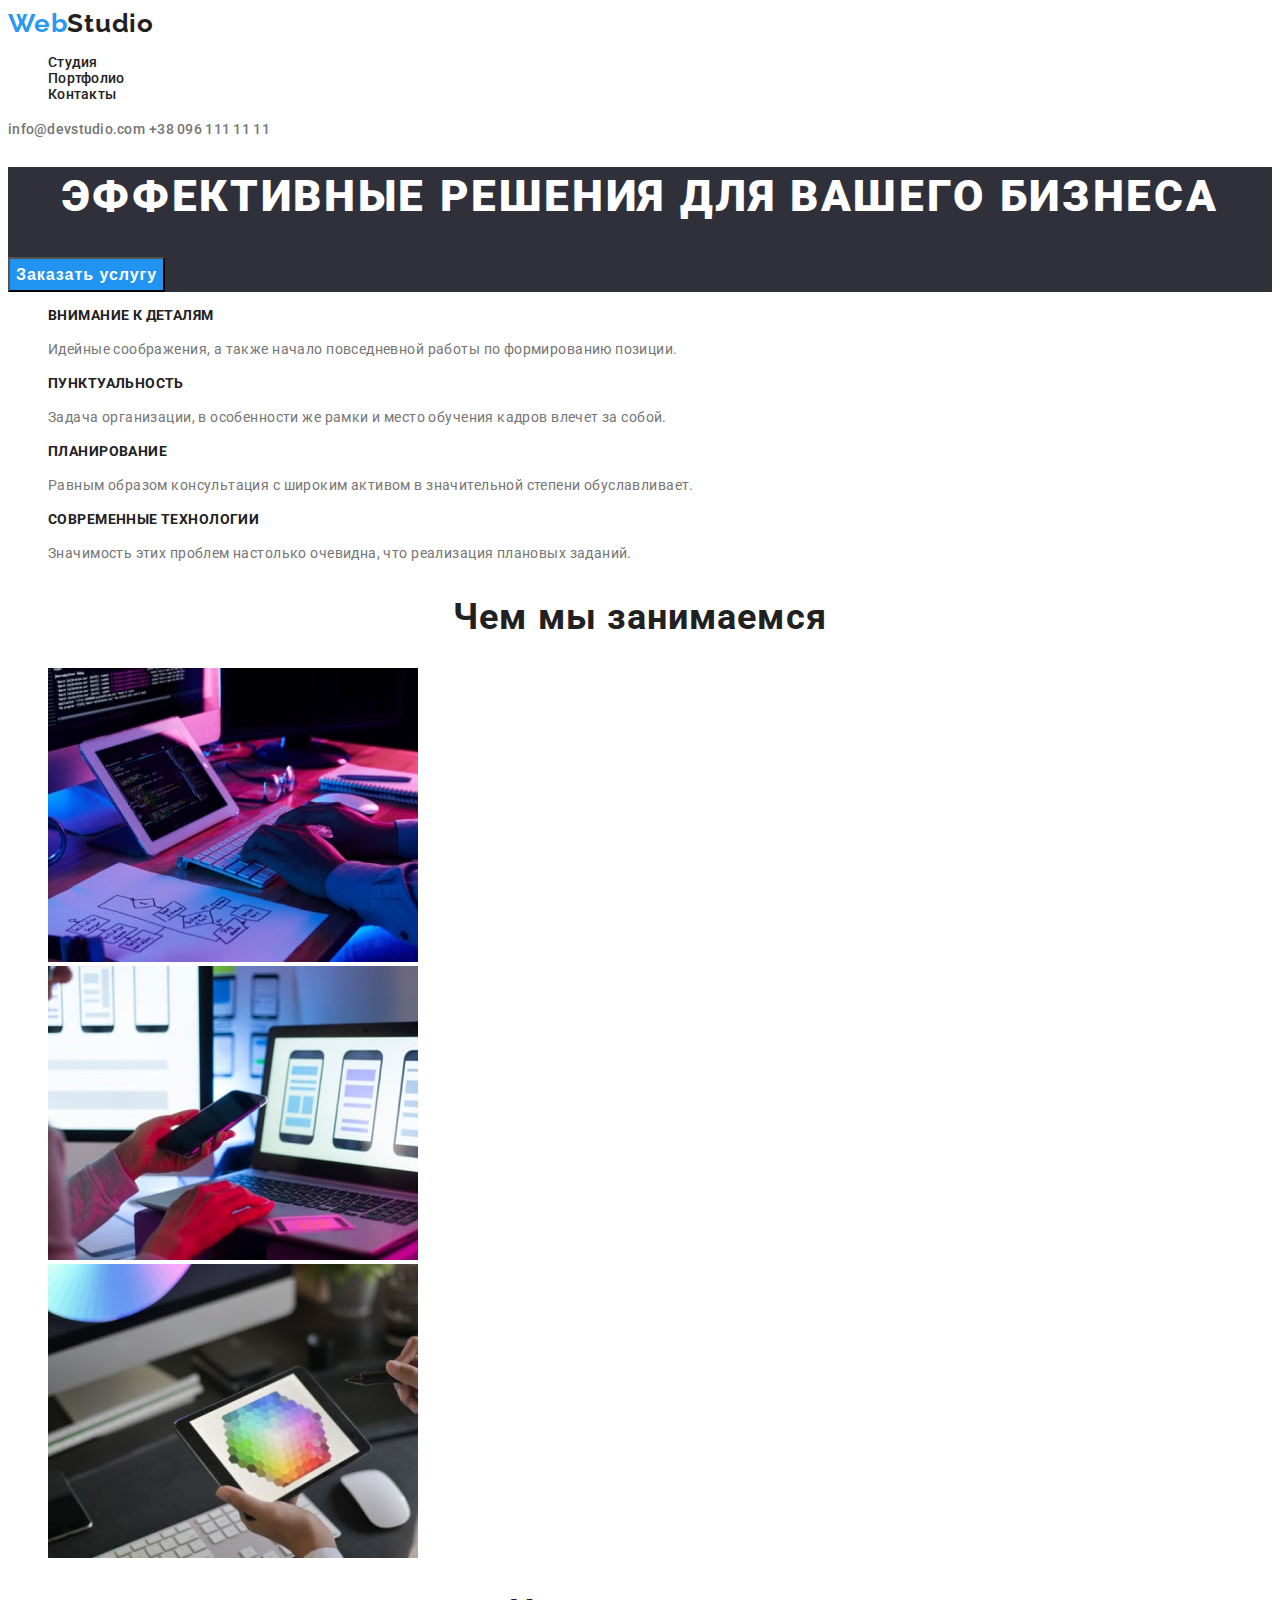
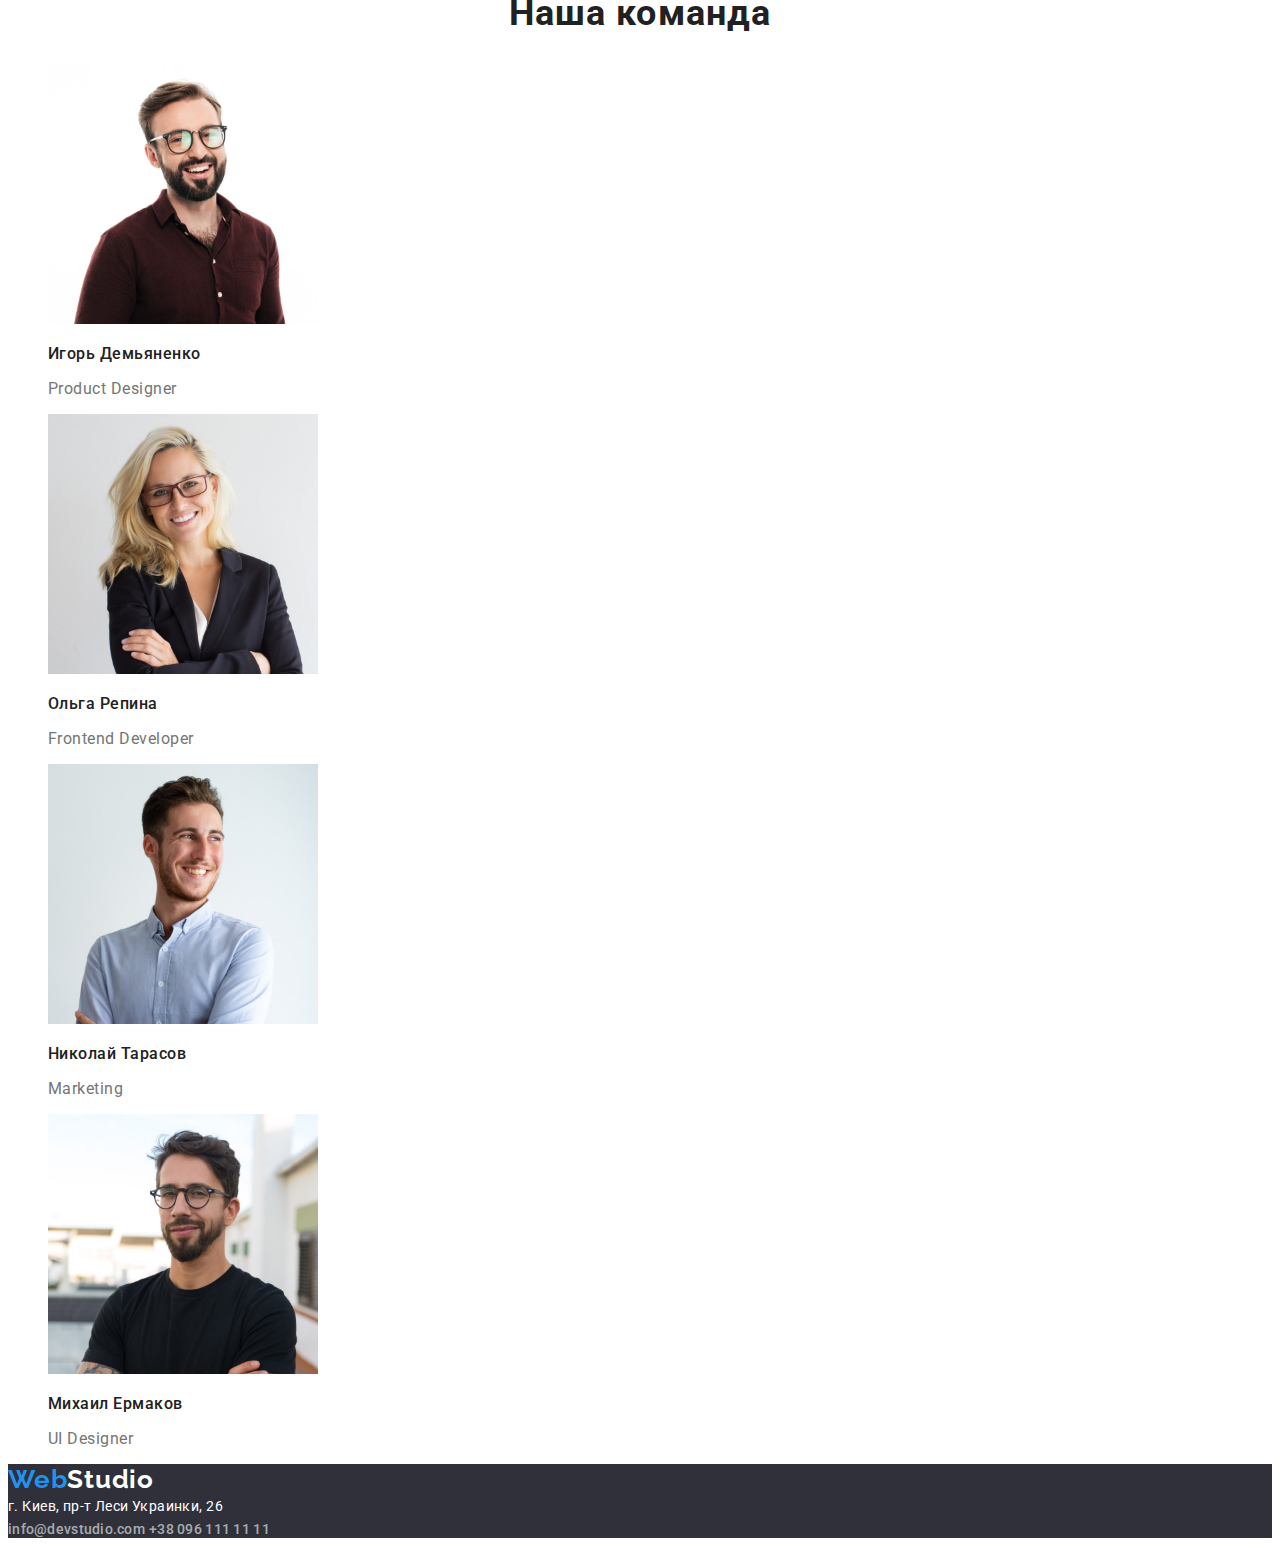
==== index.html @ b6e4cb20 "copy files from HW02" ====
<!DOCTYPE html>
<html lang="ru">
<head>
    <link rel="stylesheet" href="https://cdnjs.cloudflare.com/ajax/libs/modern-normalize/1.1.0/modern-normalize.min.css" integrity="sha512-wpPYUAdjBVSE4KJnH1VR1HeZfpl1ub8YT/NKx4PuQ5NmX2tKuGu6U/JRp5y+Y8XG2tV+wKQpNHVUX03MfMFn9Q==" crossorigin="anonymous" referrerpolicy="no-referrer" />
    <meta charset="UTF-8">
    <meta http-equiv="X-UA-Compatible" content="IE=edge">
    <meta name="viewport" content="width=device-width, initial-scale=1.0">
    <link rel="preconnect" href="https://fonts.googleapis.com">
    <link rel="preconnect" href="https://fonts.gstatic.com" crossorigin>
    <link href="https://fonts.googleapis.com/css2?family=Raleway:ital,wght@0,700;1,700&family=Roboto:ital,wght@0,400;0,500;0,700;0,900;1,400;1,500;1,700;1,900&display=swap" rel="stylesheet">
    <link rel="stylesheet" href="./css/styles.css">
    <title>WebStudio</title>
</head>
<body>

    <!-- HEADER -->
    <header class="header">
        <nav class="header-nav">
        <a href="/" lang="en" class="logo"><span class="span-logo">Web</span>Studio</a>
        <ul class="header-list list">
            <li class="header-item"><a class="header-link link" href="">Студия</a></li>
            <li class="header-item"><a class="header-link link" href="./portfolio.html">Портфолио</a></li>
            <li class="header-item"><a class="header-link link" href="">Контакты</a></li>
        </ul>
        </nav>
        <div class="header-div">
            <a class="header-mail link" href="mailto:info@devstudio.com">info@devstudio.com</a>
            <a class="header-tel link" href="tel:+380961111111">+38 096 111 11 11</a>
        </div>
    </header>
    
    <!-- MAIN -->
    <main class="index-main">
<section class="hero">
    <h1 class="hero-heading heading">Эффективные решения для вашего бизнеса</h1>
    <button class="hero-btn" type="button">Заказать услугу</button>
</section>

<section class="first-section">
    <h2 hidden>Скрытый заголовок</h2>
    <ul class="first-section-list list">
        <li class="first-section-item">
            <h3 class="first-section-heading">Внимание к деталям</h3>
            <p class="first-section-paragraph">Идейные соображения, а также начало повседневной работы по формированию позиции.</p>
        </li>
        <li class="first-section-item">
            <h3 class="first-section-heading">Пунктуальность</h3>
            <p class="first-section-paragraph">Задача организации, в особенности же рамки и место обучения кадров влечет за собой.</p>
        </li>
        <li class="first-section-item">
            <h3 class="first-section-heading">Планирование</h3>
            <p class="first-section-paragraph">Равным образом консультация с широким активом в значительной степени обуславливает.</p>
        </li>
        <li class="first-section-item">
            <h3 class="first-section-heading">Современные технологии</h3>
            <p class="first-section-paragraph">Значимость этих проблем настолько очевидна, что реализация плановых заданий.</p>
        </li>
    </ul>
</section>

<section class="second-section">
    <h2 class="second-section-heading heading">Чем мы занимаемся</h2>
    <ul class="second-section-list list">
        <li class="second-section-item">
            <img src="./images/photos/box1.jpg" alt="руки програмиста клавиатура и планшет" width="370" height="294">
        </li>
        <li class="second-section-item">
            <img src="./images/photos/box2.jpg" alt="руки дизайнера ноутбук и телефон в одной руке" width="370" height="294">
        </li>
        <li class="second-section-item">
            <img src="./images/photos/box3.jpg" alt="планшет в руках" width="370" height="294">
        </li>
    </ul>
</section>

<section class="team">
        <h2 class="team-heading heading">Наша команда</h2>
        <ul class="team-list list">
            <li class="team-item">
                <img src="./images/team-photos/img1.jpg" alt="фото сотрудника" width="270" height="260">
                <h3 class="team-item-heading">Игорь Демьяненко</h3>
                <p class="team-item-paragraph" lang="en">Product Designer</p>
            </li>
            <li class="team-item">
                <img src="./images/team-photos/img2.jpg" alt="фото сотрудника" width="270" height="260">
                <h3 class="team-item-heading">Ольга Репина</h3>
                <p class="team-item-paragraph" lang="en">Frontend Developer</p>
            </li>
            <li class="team-item">
                <img src="./images/team-photos/img3.jpg" alt="фото сотрудника" width="270" height="260">
                <h3 class="team-item-heading">Николай Тарасов</h3>
                <p class="team-item-paragraph" lang="en">Marketing</p>
            </li>
            <li class="team-item">
                <img src="./images/team-photos/img4.jpg" alt="фото сотрудника" width="270" height="260">
                <h3 class="team-item-heading">Михаил Ермаков</h3>
                <p class="team-item-paragraph" lang="en">UI Designer</p>
            </li>
        </ul>
    </section>
</main>
    
<!-- FOOTER -->
<footer class="footer">
    <a href="/" lang="en" class="footer-logo logo"><span class="span-logo">Web</span>Studio</a>
    <address class="footer-address">г. Киев, пр-т Леси Украинки, 26</address>
    <div class="footer-div">
        <a class="footer-mail link" href="mailto:info@devstudio.com">info@devstudio.com</a>
        <a class="footer-tel link" href="tel:+380961111111">+38 096 111 11 11</a>
    </div>
</footer>

</body>
</html>
---- css/styles.css ----
/* --------------var--------------- */
:root {
  --primary-text-color: #212121;
  --secondary-text-color: #757575;
  --accent-color: #2196F3fb;
  --primary-white-color: #ffffff;
}

body {
  font-family: 'Roboto', sans-serif;
  color: var(--primary-text-color);
}

.logo {
  font-family: Raleway;
  font-weight: 700;
  font-size: 26px;
  line-height: 1.19;
  text-decoration: none;
  letter-spacing: 0.03em;
  color: var(--primary-text-color);
}

.span-logo {
  color: var(--accent-color);
}

.list {
  list-style-type: none;
}

.link {
  text-decoration: none;
  color: var(--primary-text-color);
}

.link:hover, 
.link:focus {
  color: var(--accent-color);
}

.btn:hover, 
.btn:focus {
  background-color: var(--accent-color);
  color: var(--primary-white-color);
}

.btn {
  cursor: pointer;
}

.heading {
  text-align: center;
}

/* ----------------index.html---------------------- */

/* ---------------header------------------------- */
.header {
  background-color: var(--primary-white-color)
}

.header-item {
  font-weight: 500;
  font-size: 14px;
  line-height: 1.14;
  letter-spacing: 0.02em;

}

.header-mail, 
.header-tel {
  color: var(--secondary-text-color);
  font-weight: 500;
  font-size: 14px;
  line-height: 1.14;
  letter-spacing: 0.02em;
}

.hero {
  background-color: #2F303A;
}

.hero-heading {
  font-family: Roboto;
  font-weight: 900;
  font-size: 44px;
  line-height: 1.36;
  text-align: center;
  letter-spacing: 0.06em;
  text-transform: uppercase;
  color: var(--primary-white-color);
}

.hero-btn {
  font-weight: 700;
  font-size: 16px;
  line-height: 1.87;
  letter-spacing: 0.06em;
  background-color: var(--accent-color);
  color: var(--primary-white-color);
}

/* ------------------main--------------------- */
.first-section-heading {
  font-weight: 700;
  font-size: 14px;
  line-height: 1.14;
  letter-spacing: 0.03em;
  text-transform: uppercase;
}  

.first-section-paragraph {
  font-size: 14px;
  line-height: 1.71;
  letter-spacing: 0.03em;
  color: var(--secondary-text-color);
}


.second-section-heading {
  font-weight: 700;
  font-size: 36px;
  line-height: 1.17;
  letter-spacing: 0.03em;
}

.team-heading {
  font-weight: 700;
  font-size: 36px;
  line-height: 1.17;
  letter-spacing: 0.03em;
}

.team-item-heading {
  font-weight: 500;
  font-size: 16px;
  line-height: 1.19;
  letter-spacing: 0.03em;
}

.team-item-paragraph {
  font-size: 16px;
  line-height: 1.19;
  letter-spacing: 0.03em;
  color: var(--secondary-text-color);
}

/* -------------------footer-------------------------- */

.footer {
  background-color: #2F303A;
}

.footer-logo {
  color: var(--primary-white-color);
}

.footer-address {
  color: var(--primary-white-color);
  font-style: normal;
  font-size: 14px;
  line-height: 1.71;
  letter-spacing: 0.03em;
}

.footer-mail,
.footer-tel {
  color: rgba(255, 255, 255, 0.6);
  font-weight: 500;
  font-size: 14px;
  line-height: 1.14;
  letter-spacing: 0.02em;
}


/* ---------------------portfolio.html-------------------- */

.portfolio-button-item {
  font-weight: 500;
  font-size: 16px;
  line-height: 1.62;
  letter-spacing: 0.03em;
}

.portfolio-text {
  font-size: 16px;
  line-height: 1.87;
  letter-spacing: 0.03em;
  color: var(--secondary-text-color)
}

.portfolio-heading {
  font-weight: 700;
  font-size: 18px;
  line-height: 2;
  letter-spacing: 0.06em;
}
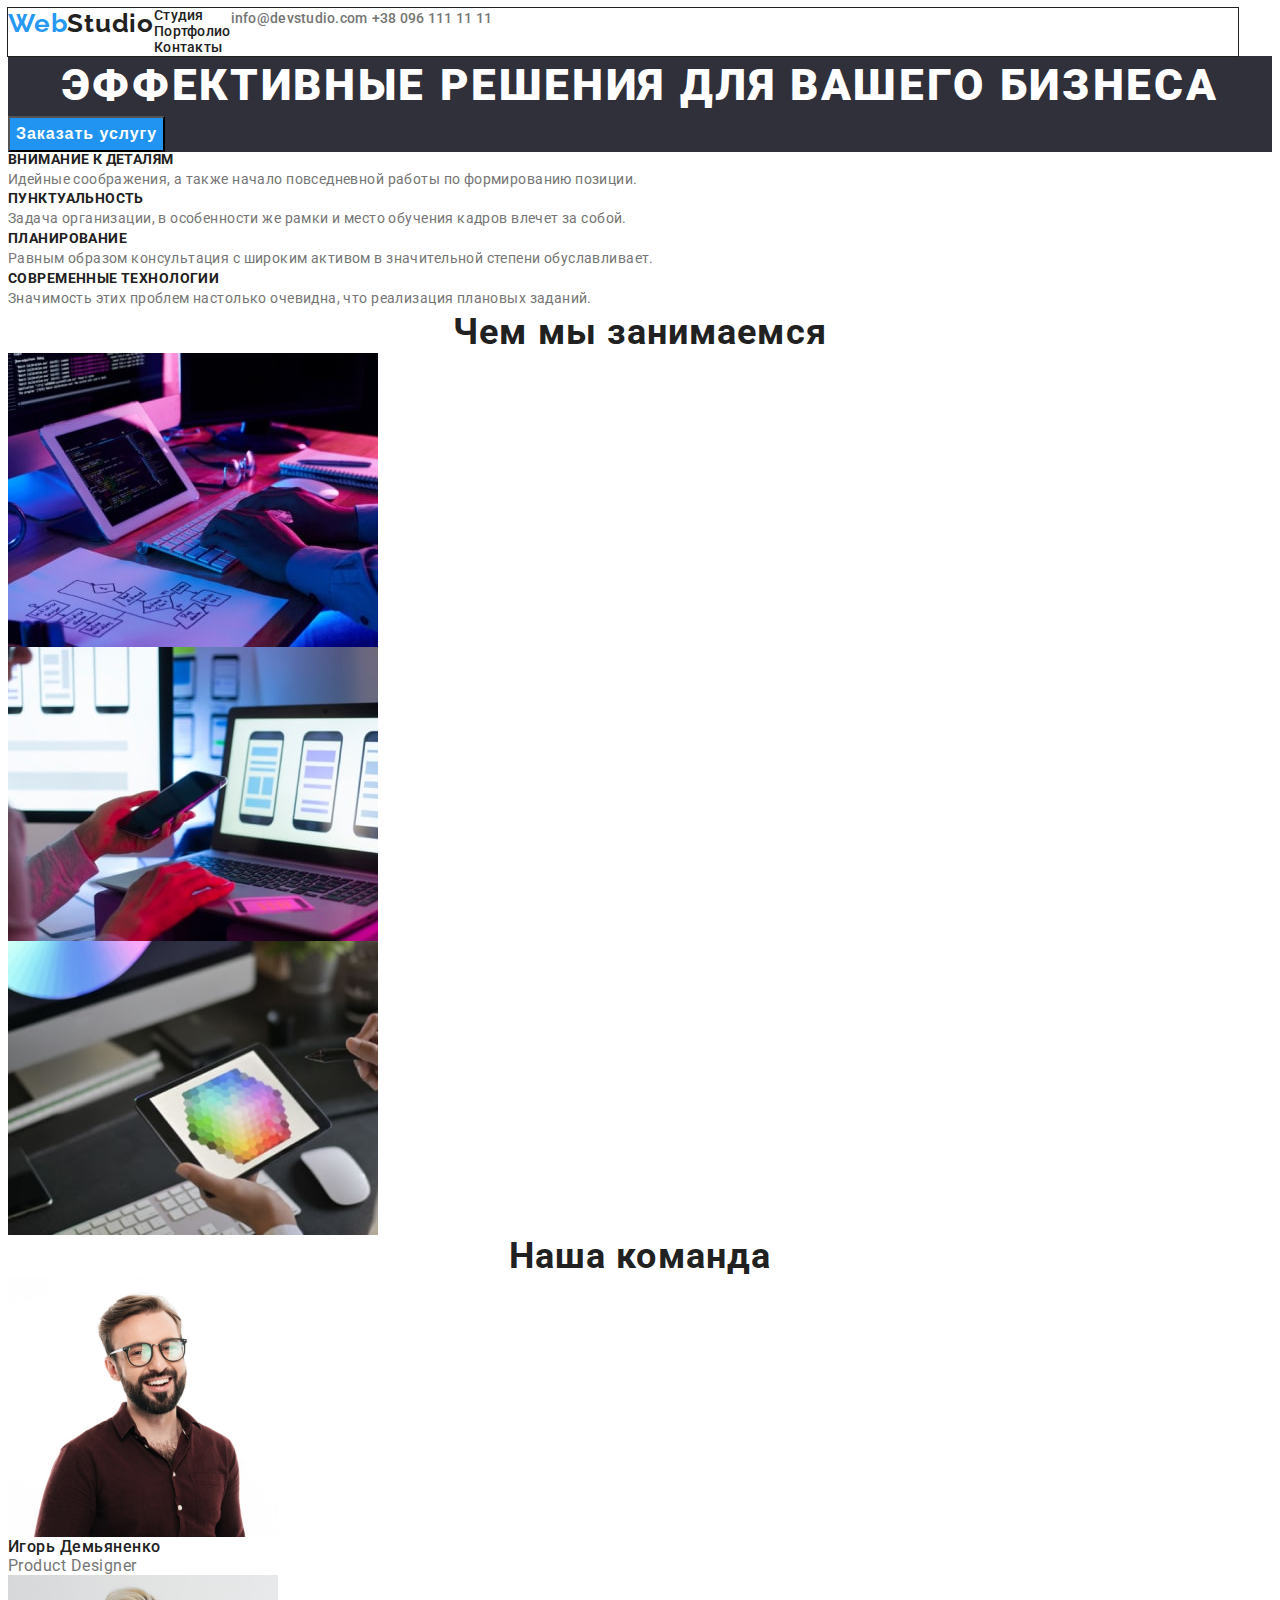
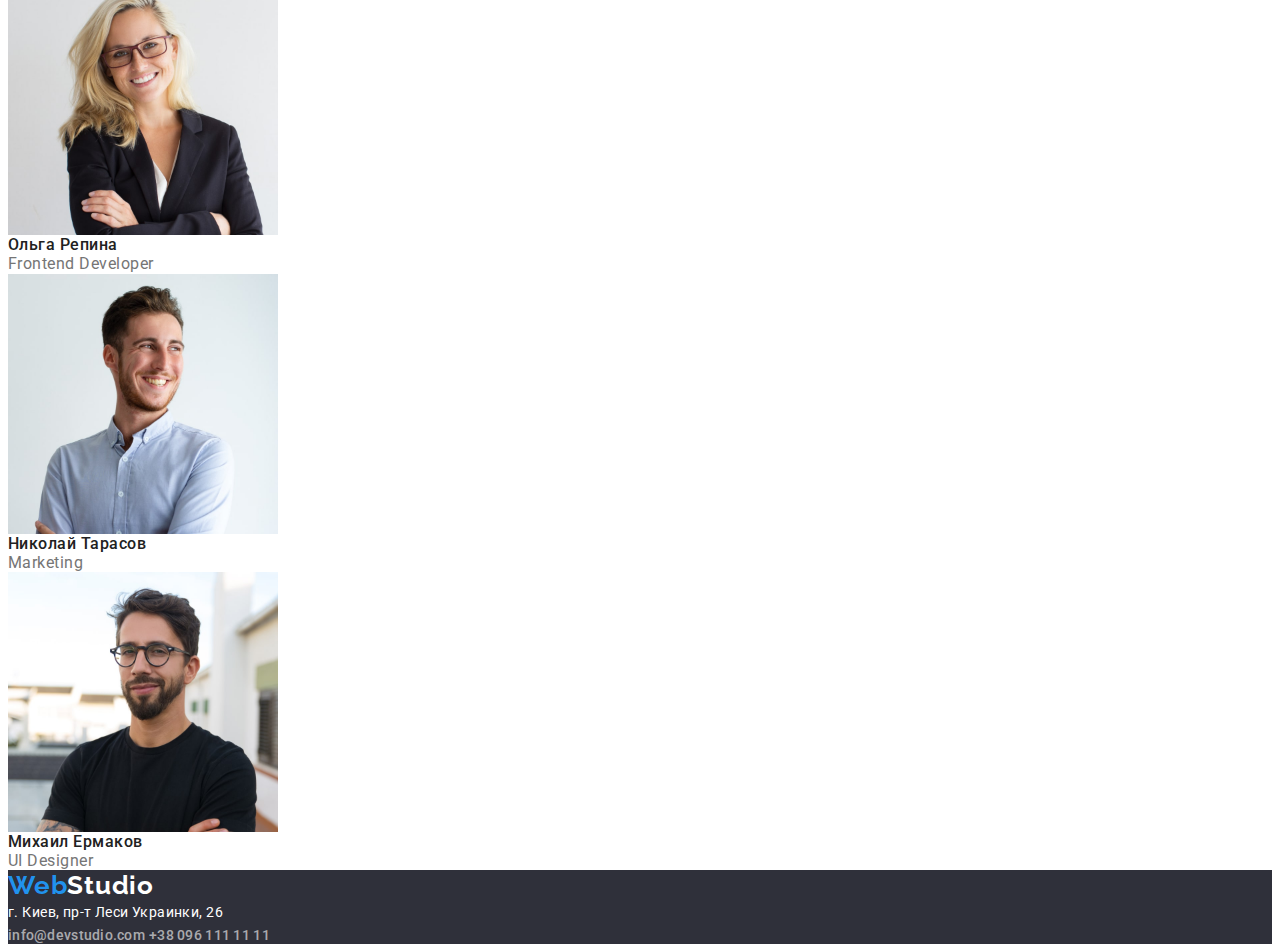
==== commit 7fb62db5: "Update index.html" ====
--- a/index.html
+++ b/index.html
@@ -15,6 +15,7 @@
 
     <!-- HEADER -->
     <header class="header">
+        <div class="container">
         <nav class="header-nav">
         <a href="/" lang="en" class="logo"><span class="span-logo">Web</span>Studio</a>
         <ul class="header-list list">
@@ -22,11 +23,11 @@
             <li class="header-item"><a class="header-link link" href="./portfolio.html">Портфолио</a></li>
             <li class="header-item"><a class="header-link link" href="">Контакты</a></li>
         </ul>
-        </nav>
         <div class="header-div">
             <a class="header-mail link" href="mailto:info@devstudio.com">info@devstudio.com</a>
             <a class="header-tel link" href="tel:+380961111111">+38 096 111 11 11</a>
         </div>
+    </div>
     </header>
     
     <!-- MAIN -->
@@ -36,6 +37,7 @@
     <button class="hero-btn" type="button">Заказать услугу</button>
 </section>
 
+<!-- first section -->
 <section class="first-section">
     <h2 hidden>Скрытый заголовок</h2>
     <ul class="first-section-list list">
@@ -58,6 +60,7 @@
     </ul>
 </section>
 
+<!-- second section -->
 <section class="second-section">
     <h2 class="second-section-heading heading">Чем мы занимаемся</h2>
     <ul class="second-section-list list">
@@ -73,6 +76,7 @@
     </ul>
 </section>
 
+<!-- team -->
 <section class="team">
         <h2 class="team-heading heading">Наша команда</h2>
         <ul class="team-list list">
--- a/css/styles.css
+++ b/css/styles.css
@@ -1,5 +1,16 @@
 
 /* --------------var--------------- */
+
+html {
+  box-sizing: border-box;
+}
+
+*,
+*::before,
+*::after {
+  box-sizing: inherit;
+}
+
 :root {
   --primary-text-color: #212121;
   --secondary-text-color: #757575;
@@ -7,11 +18,32 @@
   --primary-white-color: #ffffff;
 }
 
+
 body {
   font-family: 'Roboto', sans-serif;
   color: var(--primary-text-color);
 }
 
+h1,
+h2,
+h3,
+h4,
+h5,
+h6,
+p {
+  margin: 0;
+}
+
+ul {
+  margin: 0;
+}
+
+img {
+  display: block;
+  max-width: 100%;
+  height: auto;
+}
+
 .logo {
   font-family: Raleway;
   font-weight: 700;
@@ -54,11 +86,24 @@
   text-align: center;
 }
 
+.container {
+  width: 1230px;
+  outline: 1px solid;
+}
+
 /* ----------------index.html---------------------- */
 
 /* ---------------header------------------------- */
 .header {
   background-color: var(--primary-white-color)
+}
+
+.header-nav {
+  display: flex;
+}
+
+.header-list {
+  padding: 0;
 }
 
 .header-item {
@@ -103,6 +148,11 @@
 }
 
 /* ------------------main--------------------- */
+
+.first-section-list {
+  padding-left: 0;
+}
+
 .first-section-heading {
   font-weight: 700;
   font-size: 14px;
@@ -126,11 +176,19 @@
   letter-spacing: 0.03em;
 }
 
+.second-section-list {
+  padding-left: 0;
+}
+
 .team-heading {
   font-weight: 700;
   font-size: 36px;
   line-height: 1.17;
   letter-spacing: 0.03em;
+}
+
+.team-list {
+  padding-left: 0;
 }
 
 .team-item-heading {
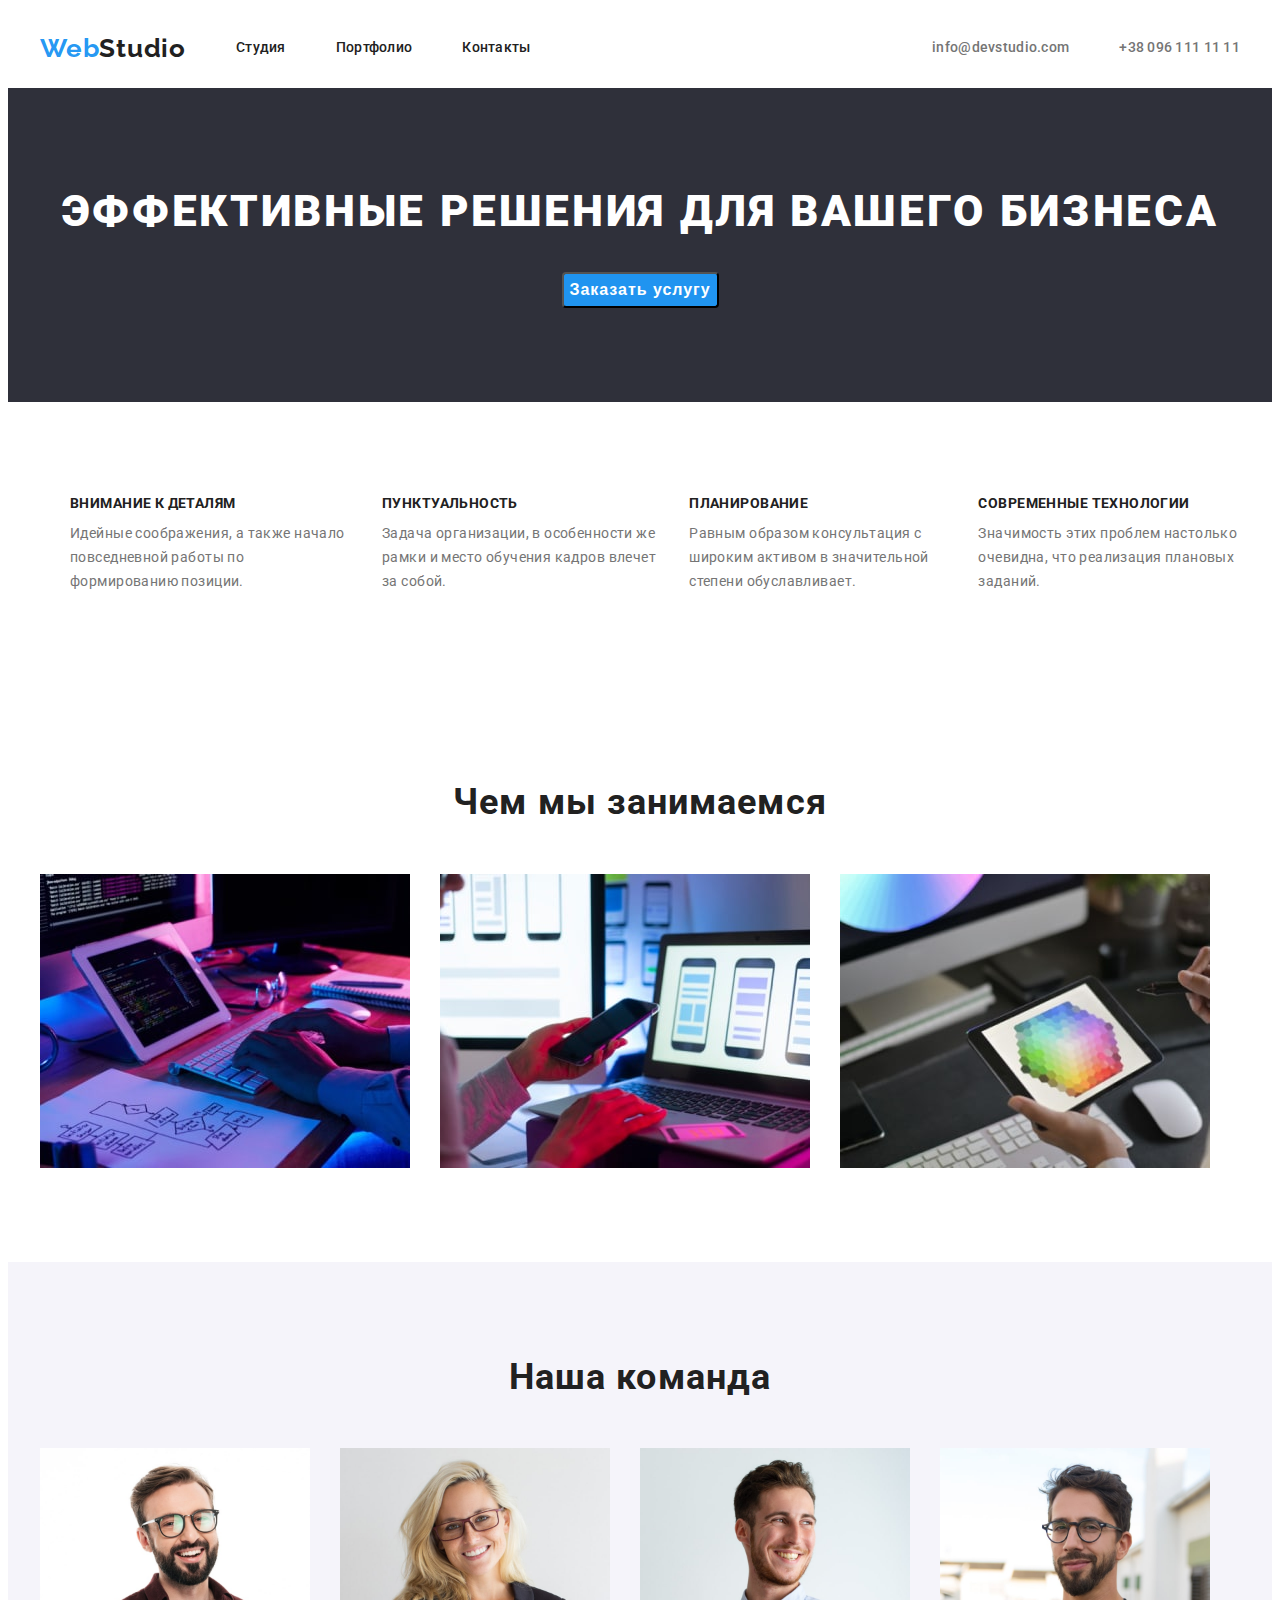
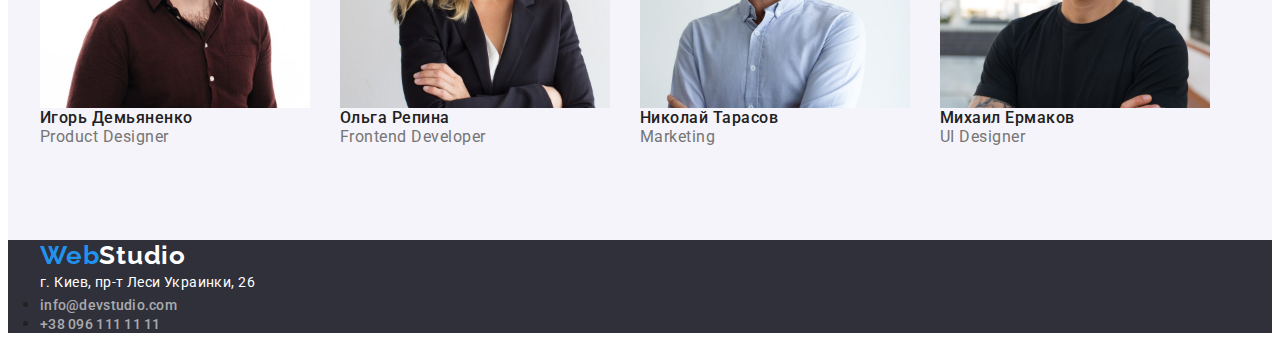
==== commit 0973c79f: "Update index.html" ====
--- a/index.html
+++ b/index.html
@@ -1,118 +1,201 @@
 <!DOCTYPE html>
 <html lang="ru">
-<head>
-    <link rel="stylesheet" href="https://cdnjs.cloudflare.com/ajax/libs/modern-normalize/1.1.0/modern-normalize.min.css" integrity="sha512-wpPYUAdjBVSE4KJnH1VR1HeZfpl1ub8YT/NKx4PuQ5NmX2tKuGu6U/JRp5y+Y8XG2tV+wKQpNHVUX03MfMFn9Q==" crossorigin="anonymous" referrerpolicy="no-referrer" />
-    <meta charset="UTF-8">
-    <meta http-equiv="X-UA-Compatible" content="IE=edge">
-    <meta name="viewport" content="width=device-width, initial-scale=1.0">
-    <link rel="preconnect" href="https://fonts.googleapis.com">
-    <link rel="preconnect" href="https://fonts.gstatic.com" crossorigin>
-    <link href="https://fonts.googleapis.com/css2?family=Raleway:ital,wght@0,700;1,700&family=Roboto:ital,wght@0,400;0,500;0,700;0,900;1,400;1,500;1,700;1,900&display=swap" rel="stylesheet">
-    <link rel="stylesheet" href="./css/styles.css">
+  <head>
+    <link
+      rel="stylesheet"
+      href="https://cdnjs.cloudflare.com/ajax/libs/modern-normalize/1.1.0/modern-normalize.min.css"
+      integrity="sha512-wpPYUAdjBVSE4KJnH1VR1HeZfpl1ub8YT/NKx4PuQ5NmX2tKuGu6U/JRp5y+Y8XG2tV+wKQpNHVUX03MfMFn9Q=="
+      crossorigin="anonymous"
+      referrerpolicy="no-referrer"
+    />
+    <meta charset="UTF-8" />
+    <meta http-equiv="X-UA-Compatible" content="IE=edge" />
+    <meta name="viewport" content="width=device-width, initial-scale=1.0" />
+    <link rel="preconnect" href="https://fonts.googleapis.com" />
+    <link rel="preconnect" href="https://fonts.gstatic.com" crossorigin />
+    <link
+      href="https://fonts.googleapis.com/css2?family=Raleway:ital,wght@0,700;1,700&family=Roboto:ital,wght@0,400;0,500;0,700;0,900;1,400;1,500;1,700;1,900&display=swap"
+      rel="stylesheet"
+    />
+    <link rel="stylesheet" href="./css/styles.css" />
     <title>WebStudio</title>
-</head>
-<body>
-
+  </head>
+  <body>
     <!-- HEADER -->
     <header class="header">
-        <div class="container">
+      <div class="container">
         <nav class="header-nav">
-        <a href="/" lang="en" class="logo"><span class="span-logo">Web</span>Studio</a>
-        <ul class="header-list list">
-            <li class="header-item"><a class="header-link link" href="">Студия</a></li>
-            <li class="header-item"><a class="header-link link" href="./portfolio.html">Портфолио</a></li>
-            <li class="header-item"><a class="header-link link" href="">Контакты</a></li>
+          <a href="/" lang="en" class="logo"><span class="span-logo">Web</span>Studio</a>
+
+          <ul class="header-list list">
+            <li class="header-item">
+              <a class="header-link link" href="">Студия</a>
+            </li>
+            <li class="header-item">
+              <a class="header-link link" href="./portfolio.html">Портфолио</a>
+            </li>
+            <li class="header-item">
+              <a class="header-link link" href="">Контакты</a>
+            </li>
+          </ul>
+        </nav>
+
+        <ul class="header-mail-tel list">
+          <li class="header-mail-tel-list">
+            <a class="header-mail link" href="mailto:info@devstudio.com">info@devstudio.com</a>
+          </li>
+          <li class="header-mail-tel-list">
+            <a class="header-tel link" href="tel:+380961111111">+38 096 111 11 11</a>
+          </li>
         </ul>
-        <div class="header-div">
-            <a class="header-mail link" href="mailto:info@devstudio.com">info@devstudio.com</a>
-            <a class="header-tel link" href="tel:+380961111111">+38 096 111 11 11</a>
-        </div>
-    </div>
+      </div>
     </header>
-    
+
     <!-- MAIN -->
     <main class="index-main">
-<section class="hero">
-    <h1 class="hero-heading heading">Эффективные решения для вашего бизнеса</h1>
-    <button class="hero-btn" type="button">Заказать услугу</button>
-</section>
-
-<!-- first section -->
-<section class="first-section">
-    <h2 hidden>Скрытый заголовок</h2>
-    <ul class="first-section-list list">
-        <li class="first-section-item">
-            <h3 class="first-section-heading">Внимание к деталям</h3>
-            <p class="first-section-paragraph">Идейные соображения, а также начало повседневной работы по формированию позиции.</p>
-        </li>
-        <li class="first-section-item">
-            <h3 class="first-section-heading">Пунктуальность</h3>
-            <p class="first-section-paragraph">Задача организации, в особенности же рамки и место обучения кадров влечет за собой.</p>
-        </li>
-        <li class="first-section-item">
-            <h3 class="first-section-heading">Планирование</h3>
-            <p class="first-section-paragraph">Равным образом консультация с широким активом в значительной степени обуславливает.</p>
-        </li>
-        <li class="first-section-item">
-            <h3 class="first-section-heading">Современные технологии</h3>
-            <p class="first-section-paragraph">Значимость этих проблем настолько очевидна, что реализация плановых заданий.</p>
-        </li>
-    </ul>
-</section>
-
-<!-- second section -->
-<section class="second-section">
-    <h2 class="second-section-heading heading">Чем мы занимаемся</h2>
-    <ul class="second-section-list list">
-        <li class="second-section-item">
-            <img src="./images/photos/box1.jpg" alt="руки програмиста клавиатура и планшет" width="370" height="294">
-        </li>
-        <li class="second-section-item">
-            <img src="./images/photos/box2.jpg" alt="руки дизайнера ноутбук и телефон в одной руке" width="370" height="294">
-        </li>
-        <li class="second-section-item">
-            <img src="./images/photos/box3.jpg" alt="планшет в руках" width="370" height="294">
-        </li>
-    </ul>
-</section>
-
-<!-- team -->
-<section class="team">
-        <h2 class="team-heading heading">Наша команда</h2>
-        <ul class="team-list list">
-            <li class="team-item">
-                <img src="./images/team-photos/img1.jpg" alt="фото сотрудника" width="270" height="260">
-                <h3 class="team-item-heading">Игорь Демьяненко</h3>
-                <p class="team-item-paragraph" lang="en">Product Designer</p>
-            </li>
-            <li class="team-item">
-                <img src="./images/team-photos/img2.jpg" alt="фото сотрудника" width="270" height="260">
-                <h3 class="team-item-heading">Ольга Репина</h3>
-                <p class="team-item-paragraph" lang="en">Frontend Developer</p>
-            </li>
-            <li class="team-item">
-                <img src="./images/team-photos/img3.jpg" alt="фото сотрудника" width="270" height="260">
-                <h3 class="team-item-heading">Николай Тарасов</h3>
-                <p class="team-item-paragraph" lang="en">Marketing</p>
-            </li>
-            <li class="team-item">
-                <img src="./images/team-photos/img4.jpg" alt="фото сотрудника" width="270" height="260">
-                <h3 class="team-item-heading">Михаил Ермаков</h3>
-                <p class="team-item-paragraph" lang="en">UI Designer</p>
-            </li>
+      <section class="hero section">
+        <div class="container">
+          <h1 class="hero-heading heading">Эффективные решения для вашего бизнеса</h1>
+          <button class="hero-btn" type="button">Заказать услугу</button>
+        </div>
+      </section>
+
+      <!-- first section -->
+
+      <section class="first-section section">
+        <div class="container">
+          <h2 hidden>Скрытый заголовок</h2>
+          <ul class="first-section-list list">
+            <li class="first-section-item">
+              <h3 class="first-section-heading">Внимание к деталям</h3>
+              <p class="first-section-paragraph">
+                Идейные соображения, а также начало повседневной работы по формированию позиции.
+              </p>
+            </li>
+            <li class="first-section-item">
+              <h3 class="first-section-heading">Пунктуальность</h3>
+              <p class="first-section-paragraph">
+                Задача организации, в особенности же рамки и место обучения кадров влечет за собой.
+              </p>
+            </li>
+            <li class="first-section-item">
+              <h3 class="first-section-heading">Планирование</h3>
+              <p class="first-section-paragraph">
+                Равным образом консультация с широким активом в значительной степени обуславливает.
+              </p>
+            </li>
+            <li class="first-section-item">
+              <h3 class="first-section-heading">Современные технологии</h3>
+              <p class="first-section-paragraph">
+                Значимость этих проблем настолько очевидна, что реализация плановых заданий.
+              </p>
+            </li>
+          </ul>
+        </div>
+      </section>
+
+      <!-- second section -->
+
+      <section class="second-section section">
+        <div class="container">
+          <h2 class="second-section-heading heading">Чем мы занимаемся</h2>
+          <ul class="second-section-list list">
+            <li class="second-section-item">
+              <img
+                class="images"
+                src="./images/photos/box1.jpg"
+                alt="руки програмиста клавиатура и планшет"
+                width="370"
+                height="294"
+              />
+            </li>
+            <li class="second-section-item">
+              <img
+                class="images"
+                src="./images/photos/box2.jpg"
+                alt="руки дизайнера ноутбук и телефон в одной руке"
+                width="370"
+                height="294"
+              />
+            </li>
+            <li class="second-section-item">
+              <img
+                class="images"
+                src="./images/photos/box3.jpg"
+                alt="планшет в руках"
+                width="370"
+                height="294"
+              />
+            </li>
+          </ul>
+        </div>
+      </section>
+
+      <!-- team -->
+
+      <section class="team section">
+        <div class="container">
+          <h2 class="team-heading heading">Наша команда</h2>
+          <ul class="team-list list">
+            <li class="team-item">
+              <img
+                src="./images/team-photos/img1.jpg"
+                alt="фото сотрудника"
+                width="270"
+                height="260"
+              />
+              <h3 class="team-item-heading">Игорь Демьяненко</h3>
+              <p class="team-item-paragraph" lang="en">Product Designer</p>
+            </li>
+            <li class="team-item">
+              <img
+                src="./images/team-photos/img2.jpg"
+                alt="фото сотрудника"
+                width="270"
+                height="260"
+              />
+              <h3 class="team-item-heading">Ольга Репина</h3>
+              <p class="team-item-paragraph" lang="en">Frontend Developer</p>
+            </li>
+            <li class="team-item">
+              <img
+                src="./images/team-photos/img3.jpg"
+                alt="фото сотрудника"
+                width="270"
+                height="260"
+              />
+              <h3 class="team-item-heading">Николай Тарасов</h3>
+              <p class="team-item-paragraph" lang="en">Marketing</p>
+            </li>
+            <li class="team-item">
+              <img
+                src="./images/team-photos/img4.jpg"
+                alt="фото сотрудника"
+                width="270"
+                height="260"
+              />
+              <h3 class="team-item-heading">Михаил Ермаков</h3>
+              <p class="team-item-paragraph" lang="en">UI Designer</p>
+            </li>
+          </ul>
+        </div>
+      </section>
+    </main>
+
+    <!-- FOOTER -->
+    <footer class="footer">
+      <div class="container">
+        <a href="/" lang="en" class="footer-logo logo"><span class="span-logo">Web</span>Studio</a>
+        <address class="footer-address">г. Киев, пр-т Леси Украинки, 26</address>
+        <ul class="footer-mail-tel">
+          <li>
+            <a class="footer-mail link" href="mailto:info@devstudio.com">info@devstudio.com</a>
+          </li>
+          <li>
+            <a class="footer-tel link" href="tel:+380961111111">+38 096 111 11 11</a>
+          </li>
         </ul>
-    </section>
-</main>
-    
-<!-- FOOTER -->
-<footer class="footer">
-    <a href="/" lang="en" class="footer-logo logo"><span class="span-logo">Web</span>Studio</a>
-    <address class="footer-address">г. Киев, пр-т Леси Украинки, 26</address>
-    <div class="footer-div">
-        <a class="footer-mail link" href="mailto:info@devstudio.com">info@devstudio.com</a>
-        <a class="footer-tel link" href="tel:+380961111111">+38 096 111 11 11</a>
-    </div>
-</footer>
-
-</body>
-</html>+      </div>
+    </footer>
+  </body>
+</html>
--- a/css/styles.css
+++ b/css/styles.css
@@ -1,4 +1,3 @@
-
 /* --------------var--------------- */
 
 html {
@@ -14,10 +13,9 @@
 :root {
   --primary-text-color: #212121;
   --secondary-text-color: #757575;
-  --accent-color: #2196F3fb;
+  --accent-color: #2196f3fb;
   --primary-white-color: #ffffff;
 }
-
 
 body {
   font-family: 'Roboto', sans-serif;
@@ -35,7 +33,9 @@
 }
 
 ul {
-  margin: 0;
+  margin-top: 0;
+  margin-bottom: 0;
+  padding-left: 0;
 }
 
 img {
@@ -67,12 +67,12 @@
   color: var(--primary-text-color);
 }
 
-.link:hover, 
+.link:hover,
 .link:focus {
   color: var(--accent-color);
 }
 
-.btn:hover, 
+.btn:hover,
 .btn:focus {
   background-color: var(--accent-color);
   color: var(--primary-white-color);
@@ -86,36 +86,64 @@
   text-align: center;
 }
 
+.section {
+  padding-top: 94px;
+  padding-bottom: 94px;
+}
+
 .container {
   width: 1230px;
-  outline: 1px solid;
+  padding-left: 15px;
+  padding-right: 15px;
+  margin: 0 auto;
 }
 
 /* ----------------index.html---------------------- */
 
 /* ---------------header------------------------- */
 .header {
-  background-color: var(--primary-white-color)
+  background-color: var(--primary-white-color);
+}
+
+.header .container {
+  display: flex;
+  align-items: center;
 }
 
 .header-nav {
   display: flex;
+  align-items: center;
 }
 
 .header-list {
-  padding: 0;
+  display: flex;
+  margin-left: 50px;
 }
 
 .header-item {
+  padding-top: 32px;
+  padding-bottom: 32px;
+
   font-weight: 500;
   font-size: 14px;
   line-height: 1.14;
   letter-spacing: 0.02em;
-
-}
-
-.header-mail, 
+}
+
+.header-item:not(:last-child) {
+  margin-right: 50px;
+}
+
+.header-link {
+  padding-top: 32px;
+  padding-bottom: 32px;
+}
+
+.header-mail,
 .header-tel {
+  padding-top: 32px;
+  padding-bottom: 32px;
+
   color: var(--secondary-text-color);
   font-weight: 500;
   font-size: 14px;
@@ -123,8 +151,28 @@
   letter-spacing: 0.02em;
 }
 
+.header-mail-tel {
+  display: flex;
+  margin-left: auto;
+  align-items: center;
+}
+
+.header-mail-tel .header-mail-tel-list + .header-mail-tel-list {
+  margin-left: 50px;
+}
+
+.header-mail {
+  display: block;
+}
+
+.header-tel {
+  display: block;
+}
+
+/* --------------HERO------------------ */
 .hero {
-  background-color: #2F303A;
+  background-color: #2f303a;
+  text-align: center;
 }
 
 .hero-heading {
@@ -132,42 +180,50 @@
   font-weight: 900;
   font-size: 44px;
   line-height: 1.36;
-  text-align: center;
   letter-spacing: 0.06em;
   text-transform: uppercase;
   color: var(--primary-white-color);
 }
 
 .hero-btn {
+  margin-top: 30px;
+
   font-weight: 700;
   font-size: 16px;
   line-height: 1.87;
   letter-spacing: 0.06em;
   background-color: var(--accent-color);
   color: var(--primary-white-color);
+  border-radius: 4px;
 }
 
 /* ------------------main--------------------- */
 
 .first-section-list {
+  display: flex;
   padding-left: 0;
 }
 
+.first-section-item:not(:last-child) {
+  margin-left: 30px;
+}
+
 .first-section-heading {
   font-weight: 700;
   font-size: 14px;
   line-height: 1.14;
   letter-spacing: 0.03em;
   text-transform: uppercase;
-}  
+}
 
 .first-section-paragraph {
+  margin-top: 10px;
+
   font-size: 14px;
   line-height: 1.71;
   letter-spacing: 0.03em;
   color: var(--secondary-text-color);
 }
-
 
 .second-section-heading {
   font-weight: 700;
@@ -177,7 +233,18 @@
 }
 
 .second-section-list {
+  display: flex;
   padding-left: 0;
+  margin-top: 50px;
+}
+
+.second-section-list .second-section-item + .second-section-item {
+  margin-left: 30px;
+}
+
+/* -------------------TEAM---------------- */
+.team {
+  background-color: #f5f4fa;
 }
 
 .team-heading {
@@ -188,7 +255,13 @@
 }
 
 .team-list {
+  display: flex;
   padding-left: 0;
+  margin-top: 50px;
+}
+
+.team-list .team-item + .team-item {
+  margin-left: 30px;
 }
 
 .team-item-heading {
@@ -208,7 +281,7 @@
 /* -------------------footer-------------------------- */
 
 .footer {
-  background-color: #2F303A;
+  background-color: #2f303a;
 }
 
 .footer-logo {
@@ -232,7 +305,6 @@
   letter-spacing: 0.02em;
 }
 
-
 /* ---------------------portfolio.html-------------------- */
 
 .portfolio-button-item {
@@ -246,7 +318,7 @@
   font-size: 16px;
   line-height: 1.87;
   letter-spacing: 0.03em;
-  color: var(--secondary-text-color)
+  color: var(--secondary-text-color);
 }
 
 .portfolio-heading {
@@ -254,4 +326,4 @@
   font-size: 18px;
   line-height: 2;
   letter-spacing: 0.06em;
-}+}
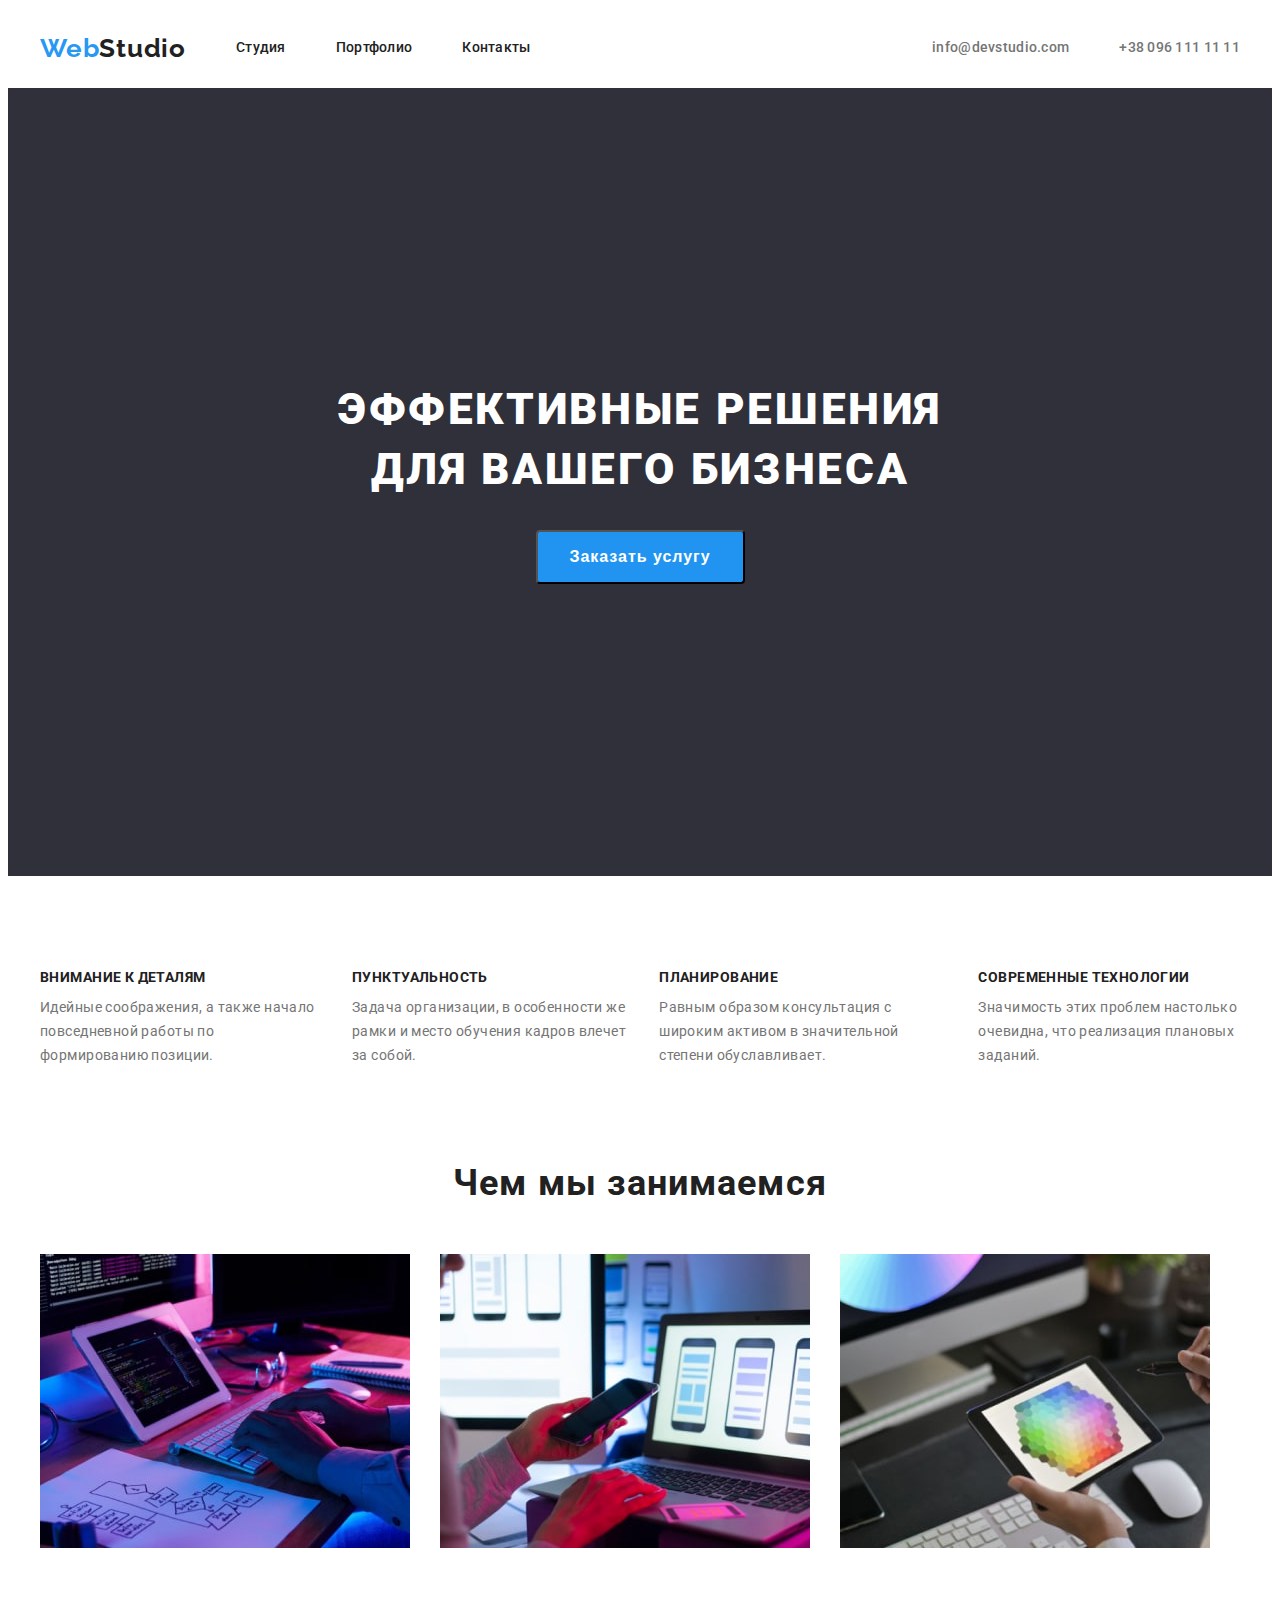
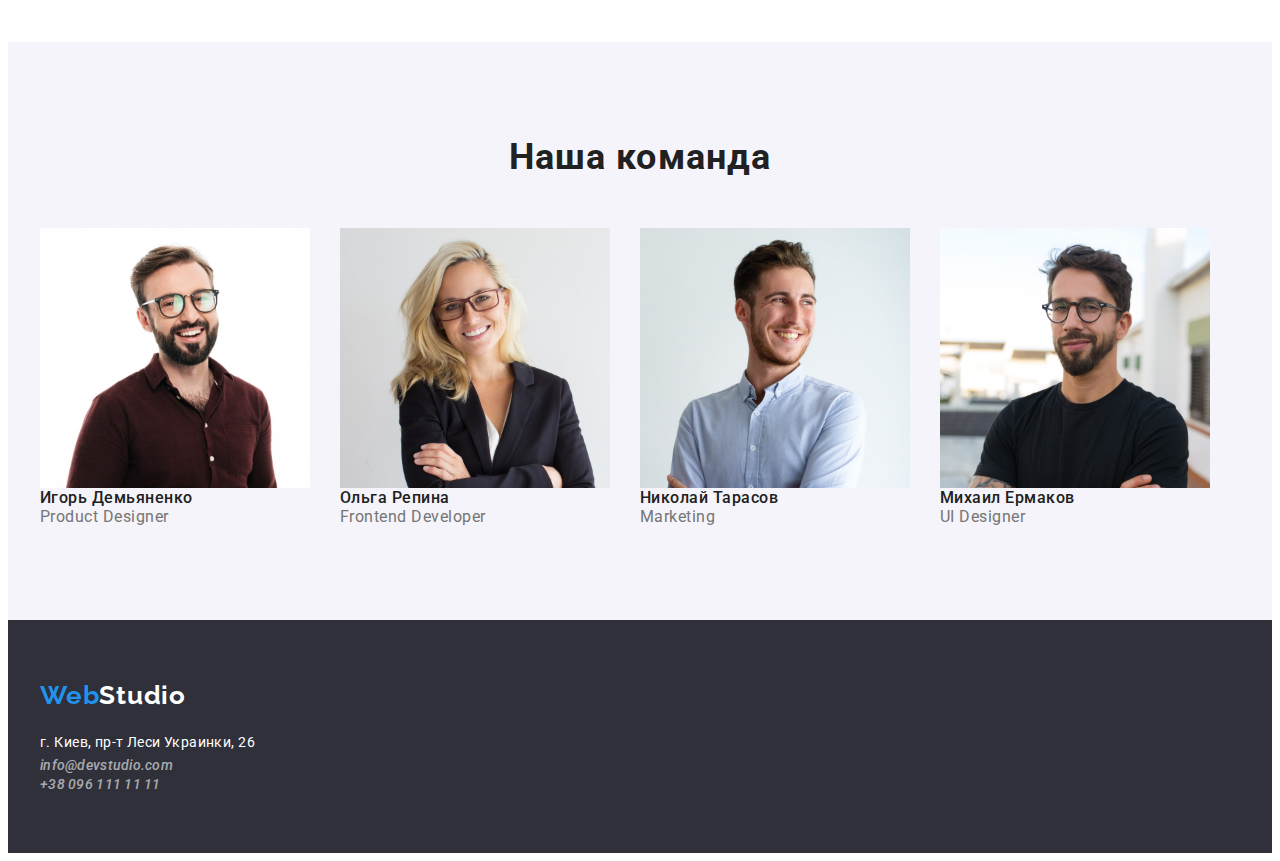
==== commit 1e3ed398: "Update index.html" ====
--- a/index.html
+++ b/index.html
@@ -55,7 +55,7 @@
     <main class="index-main">
       <section class="hero section">
         <div class="container">
-          <h1 class="hero-heading heading">Эффективные решения для вашего бизнеса</h1>
+          <h1 class="hero-heading heading">Эффективные решения<br />для вашего бизнеса</h1>
           <button class="hero-btn" type="button">Заказать услугу</button>
         </div>
       </section>
@@ -186,15 +186,21 @@
     <footer class="footer">
       <div class="container">
         <a href="/" lang="en" class="footer-logo logo"><span class="span-logo">Web</span>Studio</a>
-        <address class="footer-address">г. Киев, пр-т Леси Украинки, 26</address>
-        <ul class="footer-mail-tel">
-          <li>
-            <a class="footer-mail link" href="mailto:info@devstudio.com">info@devstudio.com</a>
-          </li>
-          <li>
-            <a class="footer-tel link" href="tel:+380961111111">+38 096 111 11 11</a>
-          </li>
-        </ul>
+        <address class="footer-address link">
+          <a
+            class="map link"
+            href="https://www.google.com/maps/place/%D0%B1%D1%83%D0%BB%D1%8C%D0%B2%D0%B0%D1%80+%D0%9B%D0%B5%D1%81%D1%96+%D0%A3%D0%BA%D1%80%D0%B0%D1%97%D0%BD%D0%BA%D0%B8,+26,+%D0%9A%D0%B8%D1%97%D0%B2,+02000/@50.4265807,30.5361971,17z/data=!3m1!4b1!4m5!3m4!1s0x40d4cf0e033ecbe9:0x57a4dffefec77da0!8m2!3d50.4265807!4d30.5383858"
+            >г. Киев, пр-т Леси Украинки, 26</a
+          >
+          <ul class="footer-mail-tel list">
+            <li>
+              <a class="footer-mail link" href="mailto:info@devstudio.com">info@devstudio.com</a>
+            </li>
+            <li>
+              <a class="footer-tel link" href="tel:+380961111111">+38 096 111 11 11</a>
+            </li>
+          </ul>
+        </address>
       </div>
     </footer>
   </body>
--- a/css/styles.css
+++ b/css/styles.css
@@ -1,14 +1,4 @@
 /* --------------var--------------- */
-
-html {
-  box-sizing: border-box;
-}
-
-*,
-*::before,
-*::after {
-  box-sizing: inherit;
-}
 
 :root {
   --primary-text-color: #212121;
@@ -92,7 +82,7 @@
 }
 
 .container {
-  width: 1230px;
+  width: 1200px;
   padding-left: 15px;
   padding-right: 15px;
   margin: 0 auto;
@@ -173,9 +163,13 @@
 .hero {
   background-color: #2f303a;
   text-align: center;
+  height: 600px;
+  align-content: center;
 }
 
 .hero-heading {
+  margin-bottom: 30px;
+
   font-family: Roboto;
   font-weight: 900;
   font-size: 44px;
@@ -186,8 +180,7 @@
 }
 
 .hero-btn {
-  margin-top: 30px;
-
+  padding: 10px 32px;
   font-weight: 700;
   font-size: 16px;
   line-height: 1.87;
@@ -199,13 +192,16 @@
 
 /* ------------------main--------------------- */
 
+.first-section {
+  padding-bottom: 0;
+}
+
 .first-section-list {
   display: flex;
-  padding-left: 0;
 }
 
 .first-section-item:not(:last-child) {
-  margin-left: 30px;
+  margin-right: 30px;
 }
 
 .first-section-heading {
@@ -234,12 +230,11 @@
 
 .second-section-list {
   display: flex;
-  padding-left: 0;
   margin-top: 50px;
 }
 
-.second-section-list .second-section-item + .second-section-item {
-  margin-left: 30px;
+.second-section-item:not(:last-child) {
+  margin-right: 30px;
 }
 
 /* -------------------TEAM---------------- */
@@ -256,7 +251,6 @@
 
 .team-list {
   display: flex;
-  padding-left: 0;
   margin-top: 50px;
 }
 
@@ -282,18 +276,28 @@
 
 .footer {
   background-color: #2f303a;
+  padding-top: 60px;
+  padding-bottom: 60px;
 }
 
 .footer-logo {
-  color: var(--primary-white-color);
-}
-
-.footer-address {
+  display: block;
+  color: var(--primary-white-color);
+}
+
+.map {
+  display: block;
+  padding-top: 20px;
+
   color: var(--primary-white-color);
   font-style: normal;
   font-size: 14px;
   line-height: 1.71;
   letter-spacing: 0.03em;
+}
+
+.footer-mail-tel {
+  display: block;
 }
 
 .footer-mail,
@@ -305,6 +309,14 @@
   letter-spacing: 0.02em;
 }
 
+.footer-mail {
+  padding-top: 9px;
+}
+
+.footer-tel {
+  padding-top: 9px;
+}
+
 /* ---------------------portfolio.html-------------------- */
 
 .portfolio-button-item {
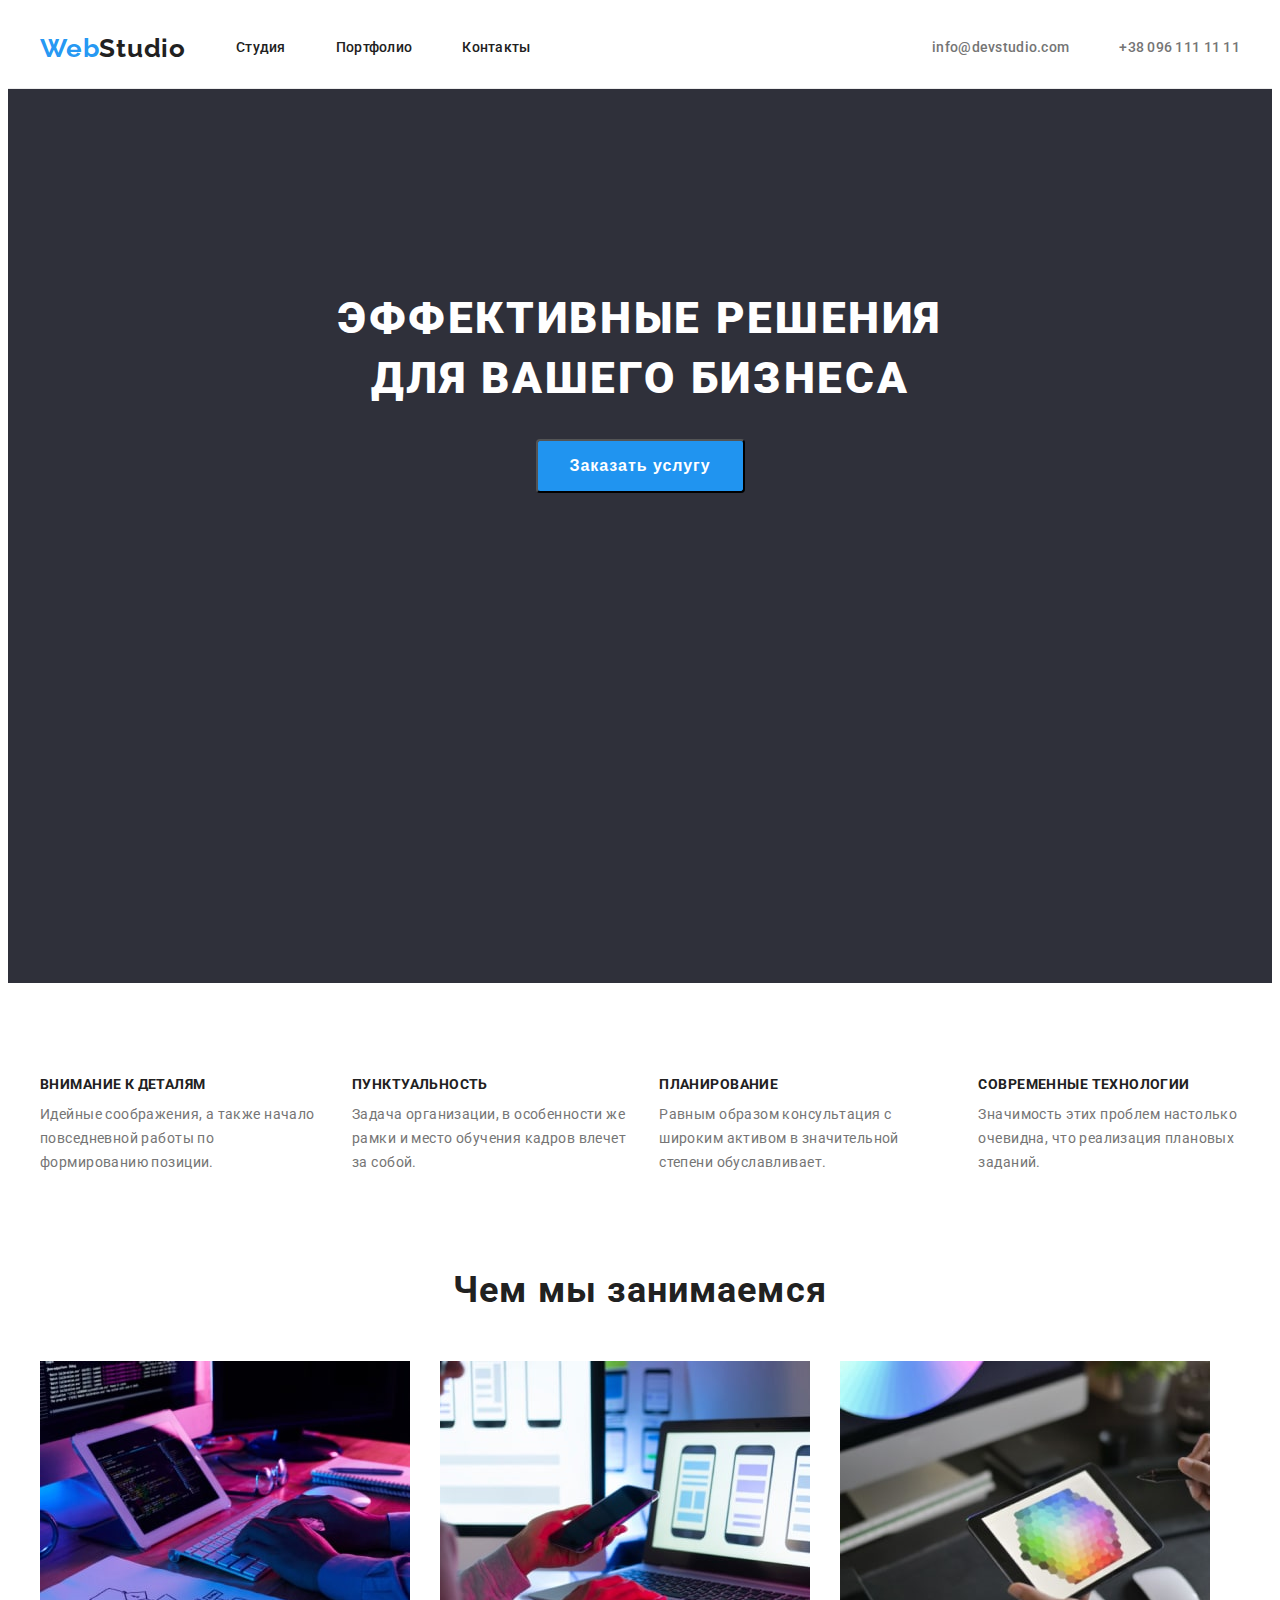
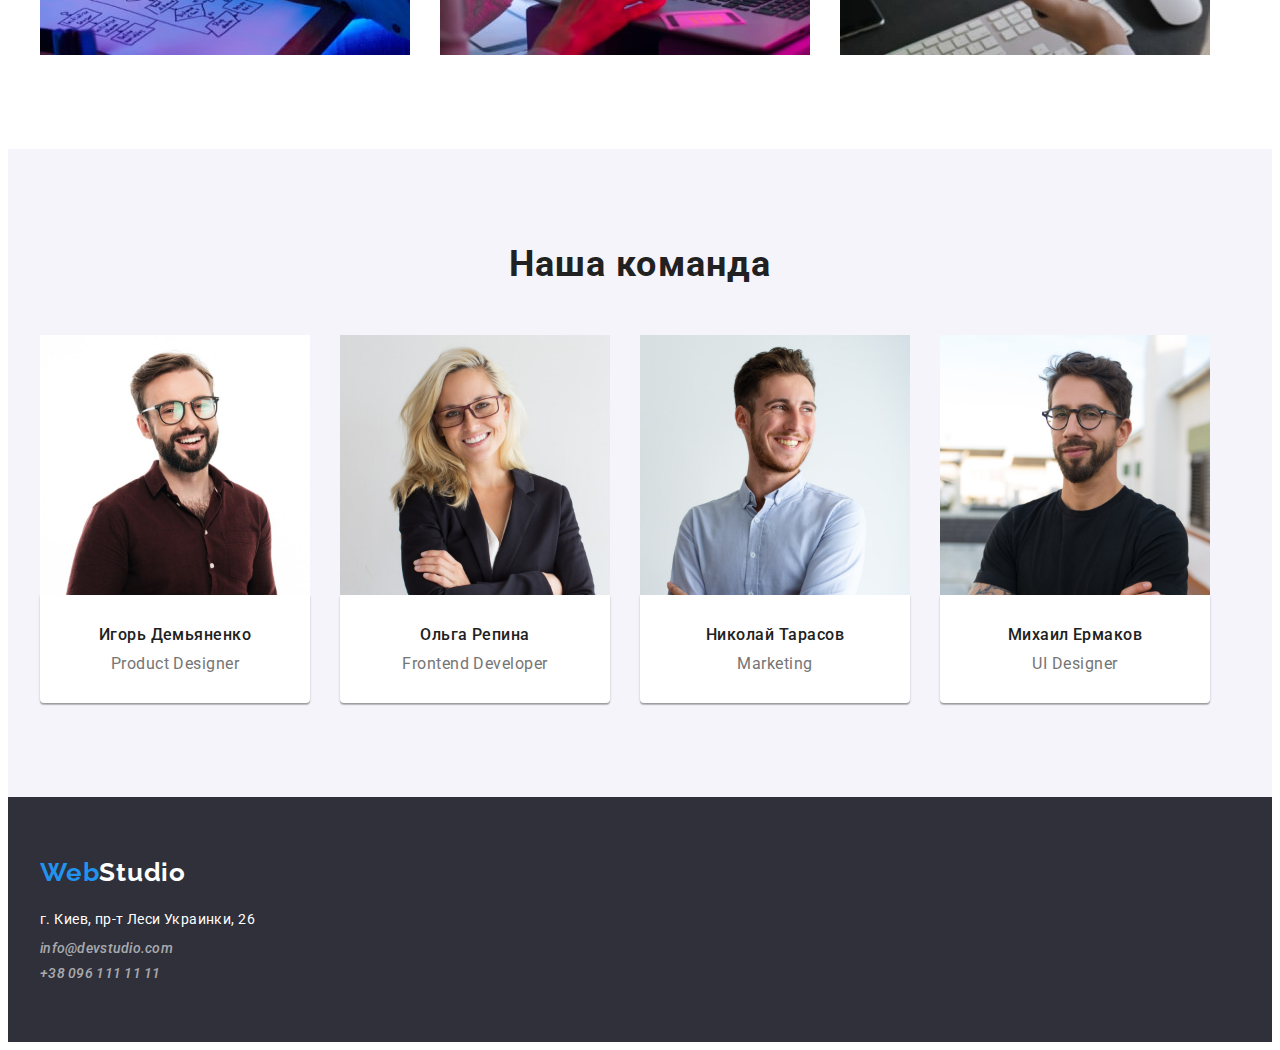
==== commit 87980d43: "Update index.html" ====
--- a/index.html
+++ b/index.html
@@ -24,7 +24,7 @@
     <!-- HEADER -->
     <header class="header">
       <div class="container">
-        <nav class="header-nav">
+        <nav class="navigation">
           <a href="/" lang="en" class="logo"><span class="span-logo">Web</span>Studio</a>
 
           <ul class="header-list list">
@@ -60,33 +60,33 @@
         </div>
       </section>
 
-      <!-- first section -->
-
-      <section class="first-section section">
+      <!-- BENEFITS -->
+
+      <section class="benefits section">
         <div class="container">
           <h2 hidden>Скрытый заголовок</h2>
-          <ul class="first-section-list list">
-            <li class="first-section-item">
-              <h3 class="first-section-heading">Внимание к деталям</h3>
-              <p class="first-section-paragraph">
+          <ul class="benefits-list list">
+            <li class="benefits-item">
+              <h3 class="benefits-heading">Внимание к деталям</h3>
+              <p class="benefits-text">
                 Идейные соображения, а также начало повседневной работы по формированию позиции.
               </p>
             </li>
-            <li class="first-section-item">
-              <h3 class="first-section-heading">Пунктуальность</h3>
-              <p class="first-section-paragraph">
+            <li class="benefits-item">
+              <h3 class="benefits-heading">Пунктуальность</h3>
+              <p class="benefits-text">
                 Задача организации, в особенности же рамки и место обучения кадров влечет за собой.
               </p>
             </li>
-            <li class="first-section-item">
-              <h3 class="first-section-heading">Планирование</h3>
-              <p class="first-section-paragraph">
+            <li class="benefits-item">
+              <h3 class="benefits-heading">Планирование</h3>
+              <p class="benefits-text">
                 Равным образом консультация с широким активом в значительной степени обуславливает.
               </p>
             </li>
-            <li class="first-section-item">
-              <h3 class="first-section-heading">Современные технологии</h3>
-              <p class="first-section-paragraph">
+            <li class="benefits-item">
+              <h3 class="benefits-heading">Современные технологии</h3>
+              <p class="benefits-text">
                 Значимость этих проблем настолько очевидна, что реализация плановых заданий.
               </p>
             </li>
@@ -94,13 +94,13 @@
         </div>
       </section>
 
-      <!-- second section -->
-
-      <section class="second-section section">
-        <div class="container">
-          <h2 class="second-section-heading heading">Чем мы занимаемся</h2>
-          <ul class="second-section-list list">
-            <li class="second-section-item">
+      <!-- ACTIVITY -->
+
+      <section class="activity section">
+        <div class="container">
+          <h2 class="activity-heading heading">Чем мы занимаемся</h2>
+          <ul class="activity-list list">
+            <li class="activity-item">
               <img
                 class="images"
                 src="./images/photos/box1.jpg"
@@ -109,7 +109,7 @@
                 height="294"
               />
             </li>
-            <li class="second-section-item">
+            <li class="activity-item">
               <img
                 class="images"
                 src="./images/photos/box2.jpg"
@@ -118,7 +118,7 @@
                 height="294"
               />
             </li>
-            <li class="second-section-item">
+            <li class="activity-item">
               <img
                 class="images"
                 src="./images/photos/box3.jpg"
@@ -131,7 +131,7 @@
         </div>
       </section>
 
-      <!-- team -->
+      <!-- TEAM -->
 
       <section class="team section">
         <div class="container">
@@ -139,43 +139,55 @@
           <ul class="team-list list">
             <li class="team-item">
               <img
+                class="team-photo"
                 src="./images/team-photos/img1.jpg"
                 alt="фото сотрудника"
                 width="270"
                 height="260"
               />
-              <h3 class="team-item-heading">Игорь Демьяненко</h3>
-              <p class="team-item-paragraph" lang="en">Product Designer</p>
-            </li>
-            <li class="team-item">
-              <img
+              <div class="team-div">
+                <h3 class="team-item-heading">Игорь Демьяненко</h3>
+                <p class="team-item-text" lang="en">Product Designer</p>
+              </div>
+            </li>
+            <li class="team-item">
+              <img
+                class="team-photo"
                 src="./images/team-photos/img2.jpg"
                 alt="фото сотрудника"
                 width="270"
                 height="260"
               />
-              <h3 class="team-item-heading">Ольга Репина</h3>
-              <p class="team-item-paragraph" lang="en">Frontend Developer</p>
-            </li>
-            <li class="team-item">
-              <img
+              <div class="team-div">
+                <h3 class="team-item-heading">Ольга Репина</h3>
+                <p class="team-item-text" lang="en">Frontend Developer</p>
+              </div>
+            </li>
+            <li class="team-item">
+              <img
+                class="team-photo"
                 src="./images/team-photos/img3.jpg"
                 alt="фото сотрудника"
                 width="270"
                 height="260"
               />
-              <h3 class="team-item-heading">Николай Тарасов</h3>
-              <p class="team-item-paragraph" lang="en">Marketing</p>
-            </li>
-            <li class="team-item">
-              <img
+              <div class="team-div">
+                <h3 class="team-item-heading">Николай Тарасов</h3>
+                <p class="team-item-text" lang="en">Marketing</p>
+              </div>
+            </li>
+            <li class="team-item">
+              <img
+                class="team-photo"
                 src="./images/team-photos/img4.jpg"
                 alt="фото сотрудника"
                 width="270"
                 height="260"
               />
-              <h3 class="team-item-heading">Михаил Ермаков</h3>
-              <p class="team-item-paragraph" lang="en">UI Designer</p>
+              <div class="team-div">
+                <h3 class="team-item-heading">Михаил Ермаков</h3>
+                <p class="team-item-text" lang="en">UI Designer</p>
+              </div>
             </li>
           </ul>
         </div>
--- a/css/styles.css
+++ b/css/styles.css
@@ -5,6 +5,7 @@
   --secondary-text-color: #757575;
   --accent-color: #2196f3fb;
   --primary-white-color: #ffffff;
+  --projects-list-gap: 30px;
 }
 
 body {
@@ -70,6 +71,10 @@
 
 .btn {
   cursor: pointer;
+  border: none;
+  padding: 6px 22px;
+  border-radius: 4px;
+  background-color: #f5f4fa;
 }
 
 .heading {
@@ -93,6 +98,7 @@
 /* ---------------header------------------------- */
 .header {
   background-color: var(--primary-white-color);
+  border-bottom: 1px solid #ececec;
 }
 
 .header .container {
@@ -100,7 +106,7 @@
   align-items: center;
 }
 
-.header-nav {
+.navigation {
   display: flex;
   align-items: center;
 }
@@ -164,7 +170,7 @@
   background-color: #2f303a;
   text-align: center;
   height: 600px;
-  align-content: center;
+  padding-top: 200px;
 }
 
 .hero-heading {
@@ -190,21 +196,28 @@
   border-radius: 4px;
 }
 
+.hero-btn:hover,
+.hero-btn:focus {
+  background-color: var(--primary-white-color);
+  color: var(--accent-color);
+}
 /* ------------------main--------------------- */
-
-.first-section {
+/* ------------------BENEFITS------------------ */
+.benefits {
   padding-bottom: 0;
 }
 
-.first-section-list {
-  display: flex;
-}
-
-.first-section-item:not(:last-child) {
+.benefits-list {
+  display: flex;
+}
+
+.benefits-item:not(:last-child) {
   margin-right: 30px;
 }
 
-.first-section-heading {
+.benefits-heading {
+  margin-bottom: 10px;
+
   font-weight: 700;
   font-size: 14px;
   line-height: 1.14;
@@ -212,28 +225,28 @@
   text-transform: uppercase;
 }
 
-.first-section-paragraph {
-  margin-top: 10px;
-
+.benefits-text {
   font-size: 14px;
   line-height: 1.71;
   letter-spacing: 0.03em;
   color: var(--secondary-text-color);
 }
 
-.second-section-heading {
+/* -------------------ACTIVITY---------------- */
+.activity-heading {
+  margin-bottom: 50px;
+
   font-weight: 700;
   font-size: 36px;
   line-height: 1.17;
   letter-spacing: 0.03em;
 }
 
-.second-section-list {
-  display: flex;
-  margin-top: 50px;
-}
-
-.second-section-item:not(:last-child) {
+.activity-list {
+  display: flex;
+}
+
+.activity-item:not(:last-child) {
   margin-right: 30px;
 }
 
@@ -243,6 +256,8 @@
 }
 
 .team-heading {
+  margin-bottom: 50px;
+
   font-weight: 700;
   font-size: 36px;
   line-height: 1.17;
@@ -251,21 +266,32 @@
 
 .team-list {
   display: flex;
-  margin-top: 50px;
 }
 
 .team-list .team-item + .team-item {
   margin-left: 30px;
 }
 
+.team-div {
+  background-color: #ffffff;
+  padding-top: 30px;
+  padding-bottom: 30px;
+  text-align: center;
+  border-bottom: 1px;
+  box-shadow: 0px 1px 3px rgba(0, 0, 0, 0.12), 0px 1px 1px rgba(0, 0, 0, 0.14),
+    0px 2px 1px rgba(0, 0, 0, 0.2);
+  border-radius: 0 0 4px 4px;
+}
+
 .team-item-heading {
+  margin-bottom: 10px;
   font-weight: 500;
   font-size: 16px;
   line-height: 1.19;
   letter-spacing: 0.03em;
 }
 
-.team-item-paragraph {
+.team-item-text {
   font-size: 16px;
   line-height: 1.19;
   letter-spacing: 0.03em;
@@ -281,12 +307,12 @@
 }
 
 .footer-logo {
-  display: block;
+  display: inline-block;
   color: var(--primary-white-color);
 }
 
 .map {
-  display: block;
+  display: inline-block;
   padding-top: 20px;
 
   color: var(--primary-white-color);
@@ -294,10 +320,6 @@
   font-size: 14px;
   line-height: 1.71;
   letter-spacing: 0.03em;
-}
-
-.footer-mail-tel {
-  display: block;
 }
 
 .footer-mail,
@@ -310,32 +332,83 @@
 }
 
 .footer-mail {
+  display: inline-block;
   padding-top: 9px;
 }
 
 .footer-tel {
+  display: inline-block;
   padding-top: 9px;
 }
 
 /* ---------------------portfolio.html-------------------- */
 
-.portfolio-button-item {
+/* ------------------FILTERS--------------- */
+
+.filters-list {
+  display: flex;
+  justify-content: center;
+  padding-top: 0;
+  padding-bottom: 50px;
+}
+
+.filters-item:not(:last-child) {
+  margin-right: 8px;
+}
+
+. .filters-item {
+  font-family: Roboto;
+  font-style: normal;
   font-weight: 500;
   font-size: 16px;
   line-height: 1.62;
-  letter-spacing: 0.03em;
-}
-
-.portfolio-text {
+
+  text-align: center;
+  letter-spacing: 0.03em;
+
+  color: var(--primary-text-color);
+}
+
+/* ---------------PROJECTS--------------- */
+
+.projects-list {
+  display: flex;
+  flex-wrap: wrap;
+
+  margin-top: calc(-1 * var(--projects-list-gap));
+  margin-left: calc(-1 * var(--projects-list-gap));
+}
+
+.projects-list > .projects-item {
+  /* outline: 1px solid red; */
+  flex-basis: calc(100% / 3 - var(--projects-list-gap));
+
+  margin-top: var(--projects-list-gap);
+  margin-left: var(--projects-list-gap);
+}
+
+.projects-text {
   font-size: 16px;
   line-height: 1.87;
   letter-spacing: 0.03em;
   color: var(--secondary-text-color);
 }
 
-.portfolio-heading {
+.projects-heading {
   font-weight: 700;
   font-size: 18px;
   line-height: 2;
+  /* identical to box height, or 200% */
+
   letter-spacing: 0.06em;
-}
+
+  color: var(--primary-text-color);
+
+  margin-bottom: 4px;
+}
+
+.projects-content {
+  background-color: var(--primary-white-color);
+  padding: 20px 24px;
+  border: 1px solid #eeeeee;
+}
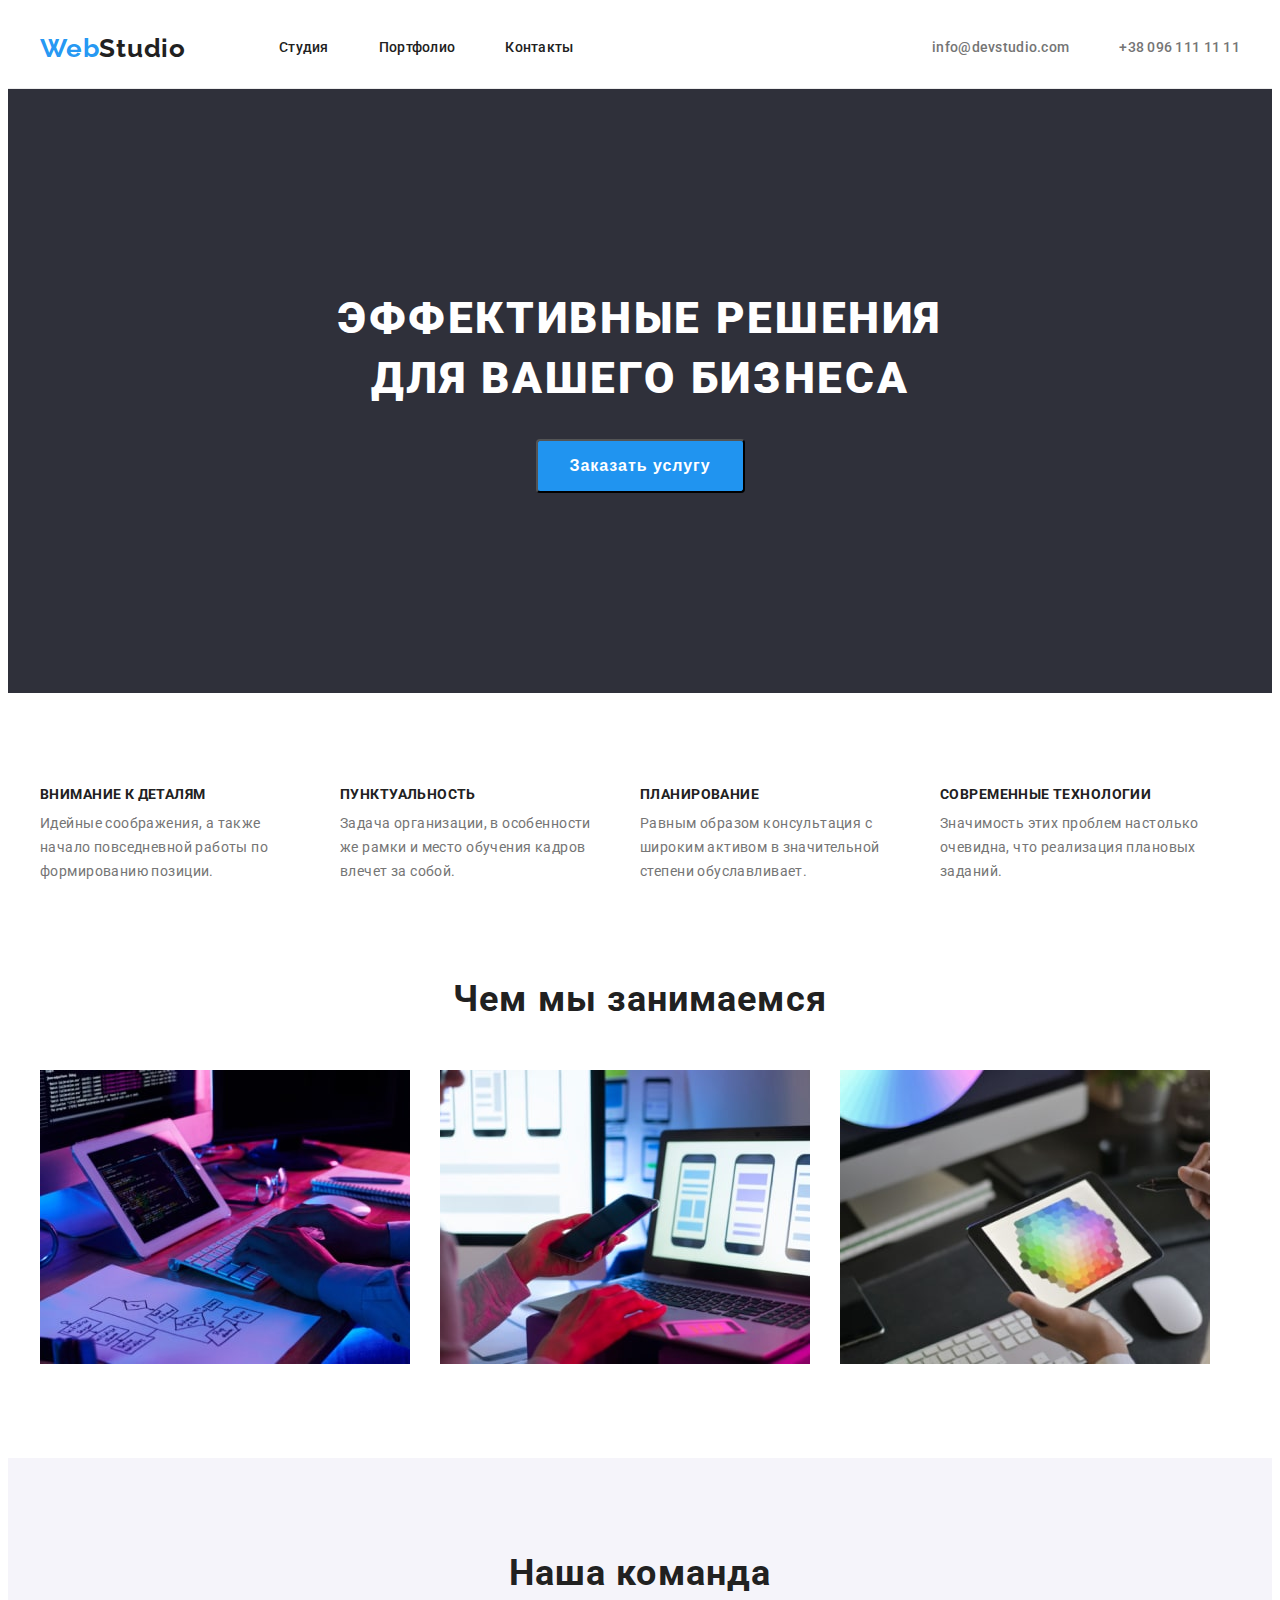
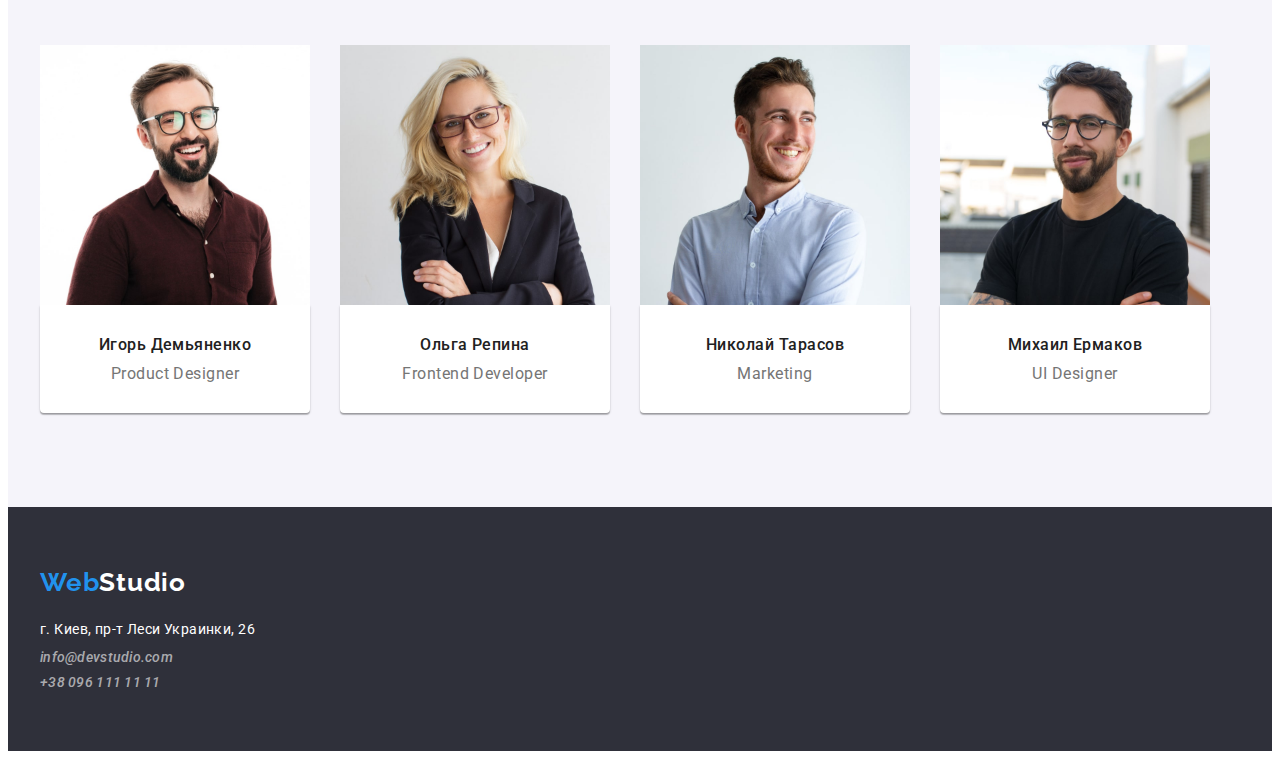
==== commit c44a6447: "Update index.html" ====
--- a/index.html
+++ b/index.html
@@ -53,7 +53,7 @@
 
     <!-- MAIN -->
     <main class="index-main">
-      <section class="hero section">
+      <section class="hero">
         <div class="container">
           <h1 class="hero-heading heading">Эффективные решения<br />для вашего бизнеса</h1>
           <button class="hero-btn" type="button">Заказать услугу</button>
--- a/css/styles.css
+++ b/css/styles.css
@@ -75,6 +75,15 @@
   padding: 6px 22px;
   border-radius: 4px;
   background-color: #f5f4fa;
+  font-family: Roboto;
+  font-weight: 500;
+  font-size: 16px;
+  line-height: 1.62;
+
+  text-align: center;
+  letter-spacing: 0.03em;
+
+  color: #212121;
 }
 
 .heading {
@@ -113,7 +122,7 @@
 
 .header-list {
   display: flex;
-  margin-left: 50px;
+  margin-left: 93px;
 }
 
 .header-item {
@@ -169,8 +178,8 @@
 .hero {
   background-color: #2f303a;
   text-align: center;
-  height: 600px;
   padding-top: 200px;
+  padding-bottom: 200px;
 }
 
 .hero-heading {
@@ -209,6 +218,10 @@
 
 .benefits-list {
   display: flex;
+}
+
+.benefits-item {
+  width: 270px;
 }
 
 .benefits-item:not(:last-child) {
@@ -380,7 +393,6 @@
 }
 
 .projects-list > .projects-item {
-  /* outline: 1px solid red; */
   flex-basis: calc(100% / 3 - var(--projects-list-gap));
 
   margin-top: var(--projects-list-gap);
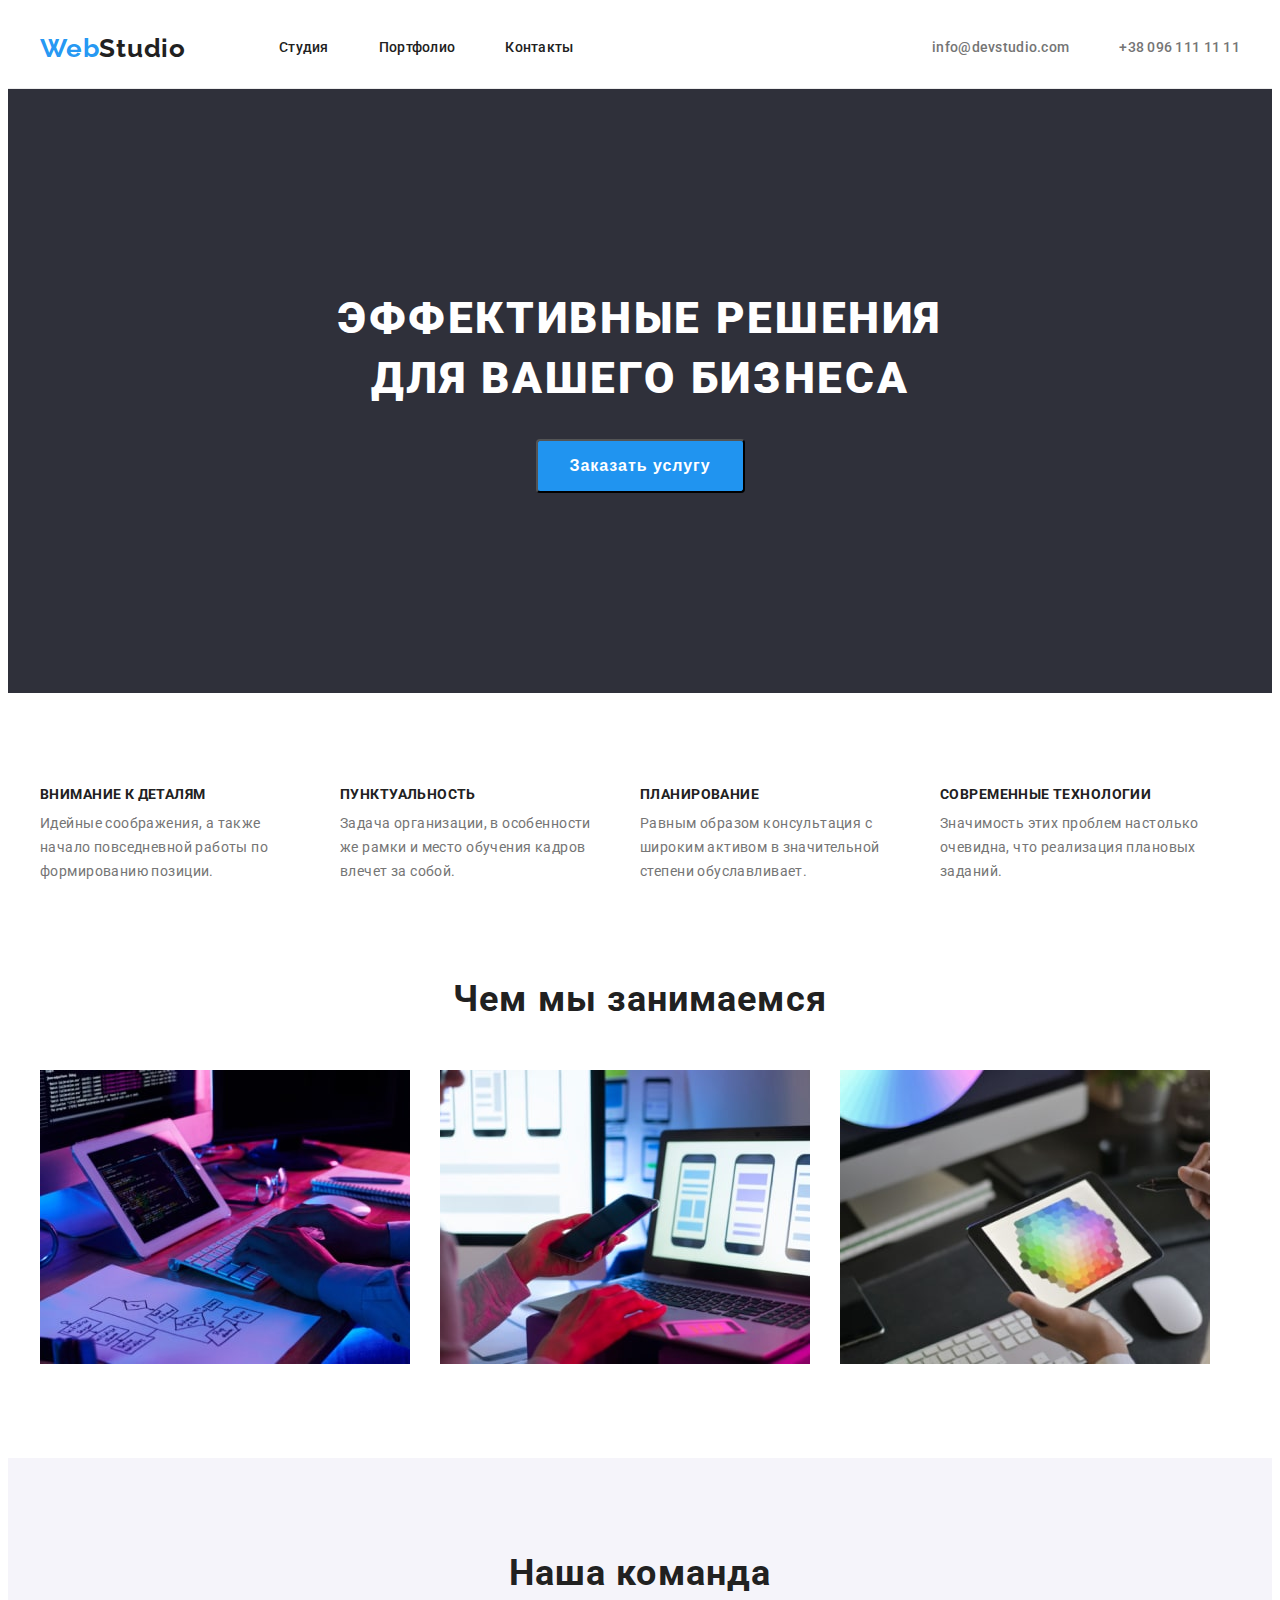
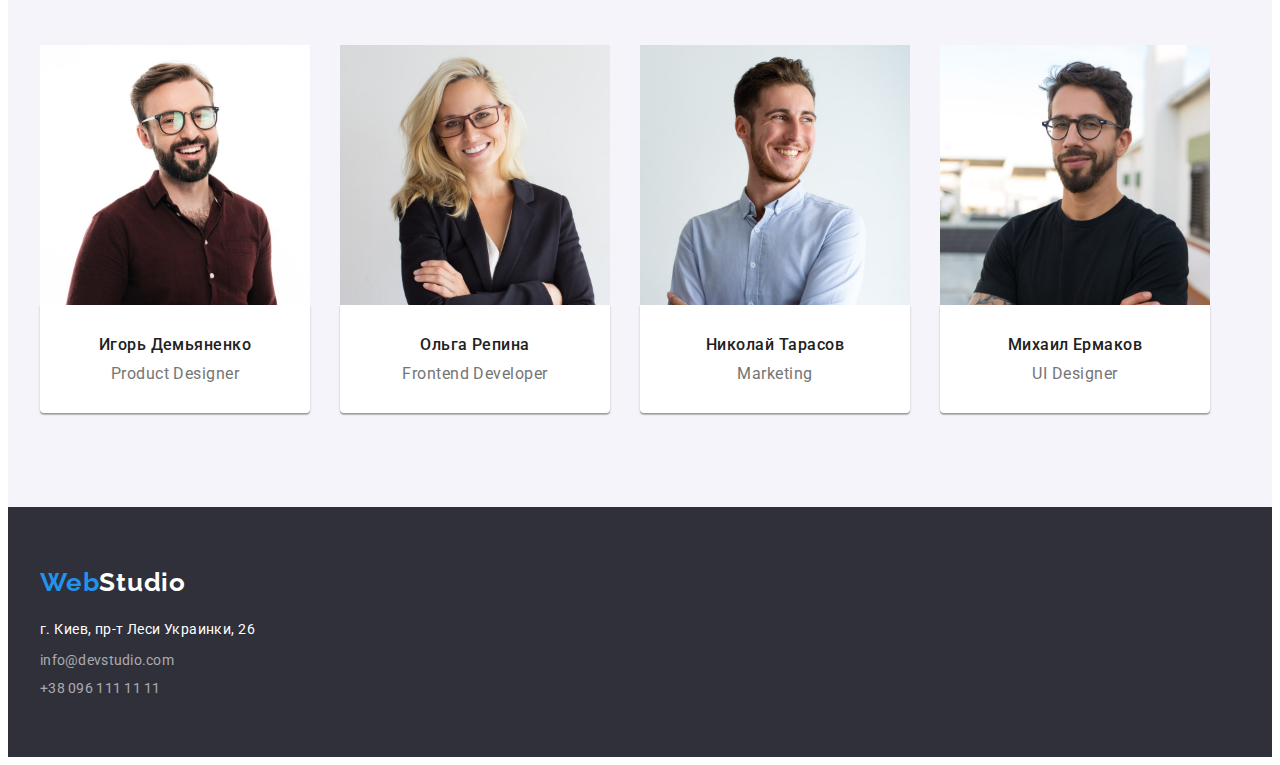
==== commit d3fe591c: "Update index.html" ====
--- a/index.html
+++ b/index.html
@@ -205,10 +205,10 @@
             >г. Киев, пр-т Леси Украинки, 26</a
           >
           <ul class="footer-mail-tel list">
-            <li>
+            <li class="footer-item">
               <a class="footer-mail link" href="mailto:info@devstudio.com">info@devstudio.com</a>
             </li>
-            <li>
+            <li class="footer-item">
               <a class="footer-tel link" href="tel:+380961111111">+38 096 111 11 11</a>
             </li>
           </ul>
--- a/css/styles.css
+++ b/css/styles.css
@@ -326,34 +326,29 @@
 
 .map {
   display: inline-block;
-  padding-top: 20px;
+  margin-top: 20px;
 
   color: var(--primary-white-color);
   font-style: normal;
   font-size: 14px;
   line-height: 1.71;
   letter-spacing: 0.03em;
+}
+
+.footer-item {
+  margin-top: 9px;
 }
 
 .footer-mail,
 .footer-tel {
   color: rgba(255, 255, 255, 0.6);
-  font-weight: 500;
+  font-style: normal;
+  font-weight: 400;
   font-size: 14px;
   line-height: 1.14;
   letter-spacing: 0.02em;
 }
 
-.footer-mail {
-  display: inline-block;
-  padding-top: 9px;
-}
-
-.footer-tel {
-  display: inline-block;
-  padding-top: 9px;
-}
-
 /* ---------------------portfolio.html-------------------- */
 
 /* ------------------FILTERS--------------- */
@@ -362,7 +357,7 @@
   display: flex;
   justify-content: center;
   padding-top: 0;
-  padding-bottom: 50px;
+  margin-bottom: 50px;
 }
 
 .filters-item:not(:last-child) {
